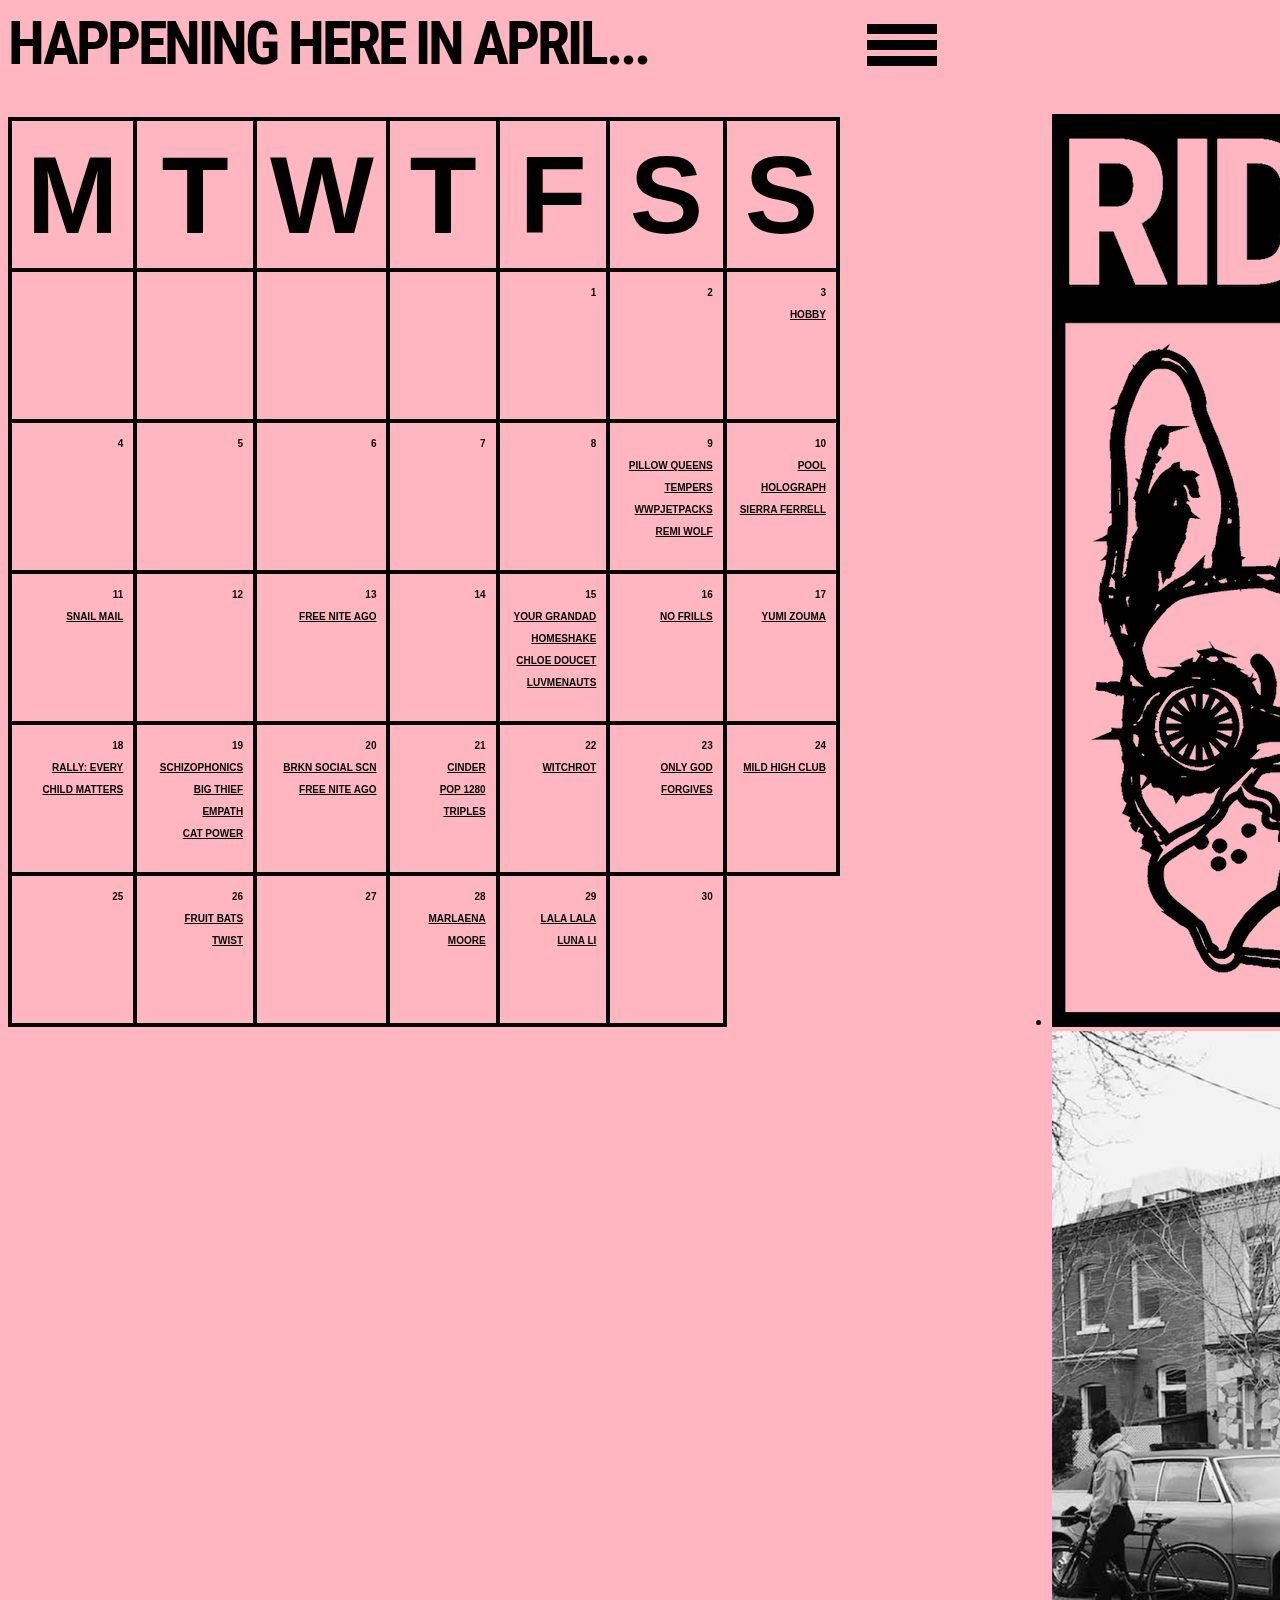
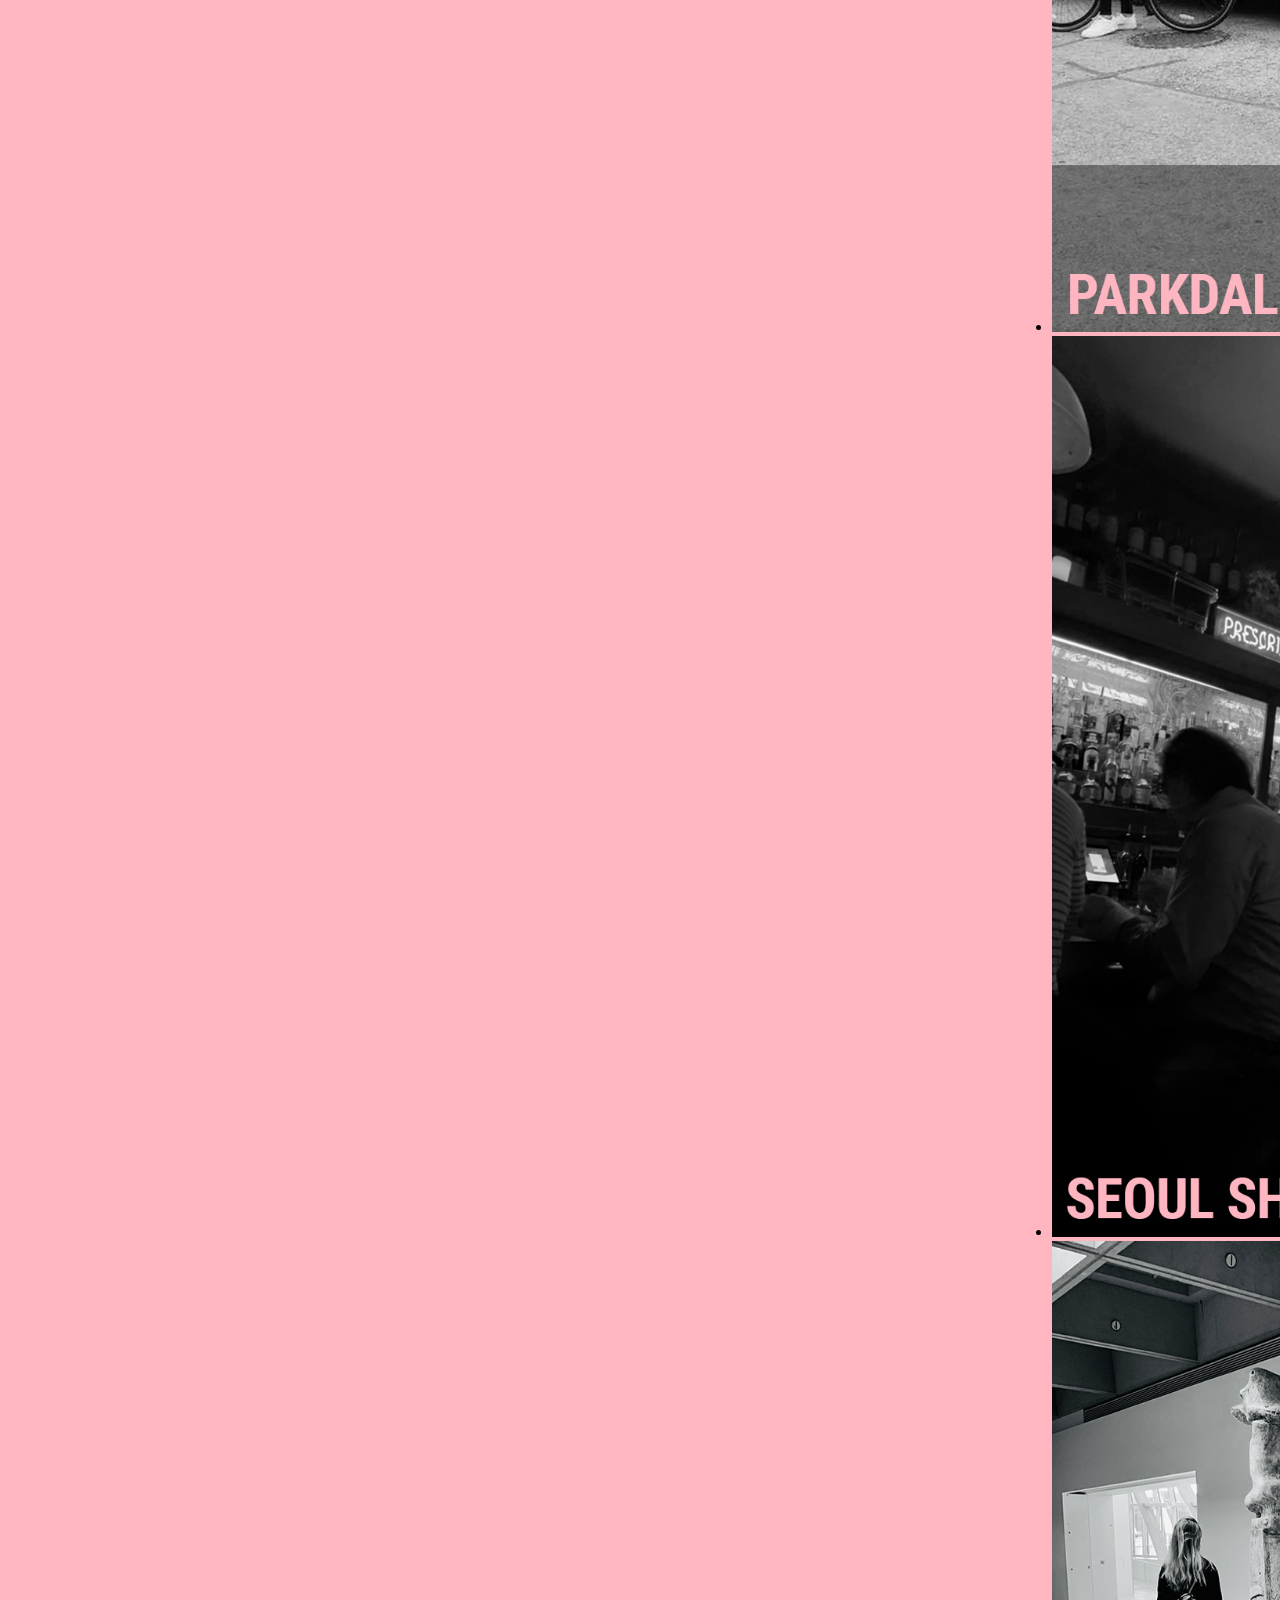
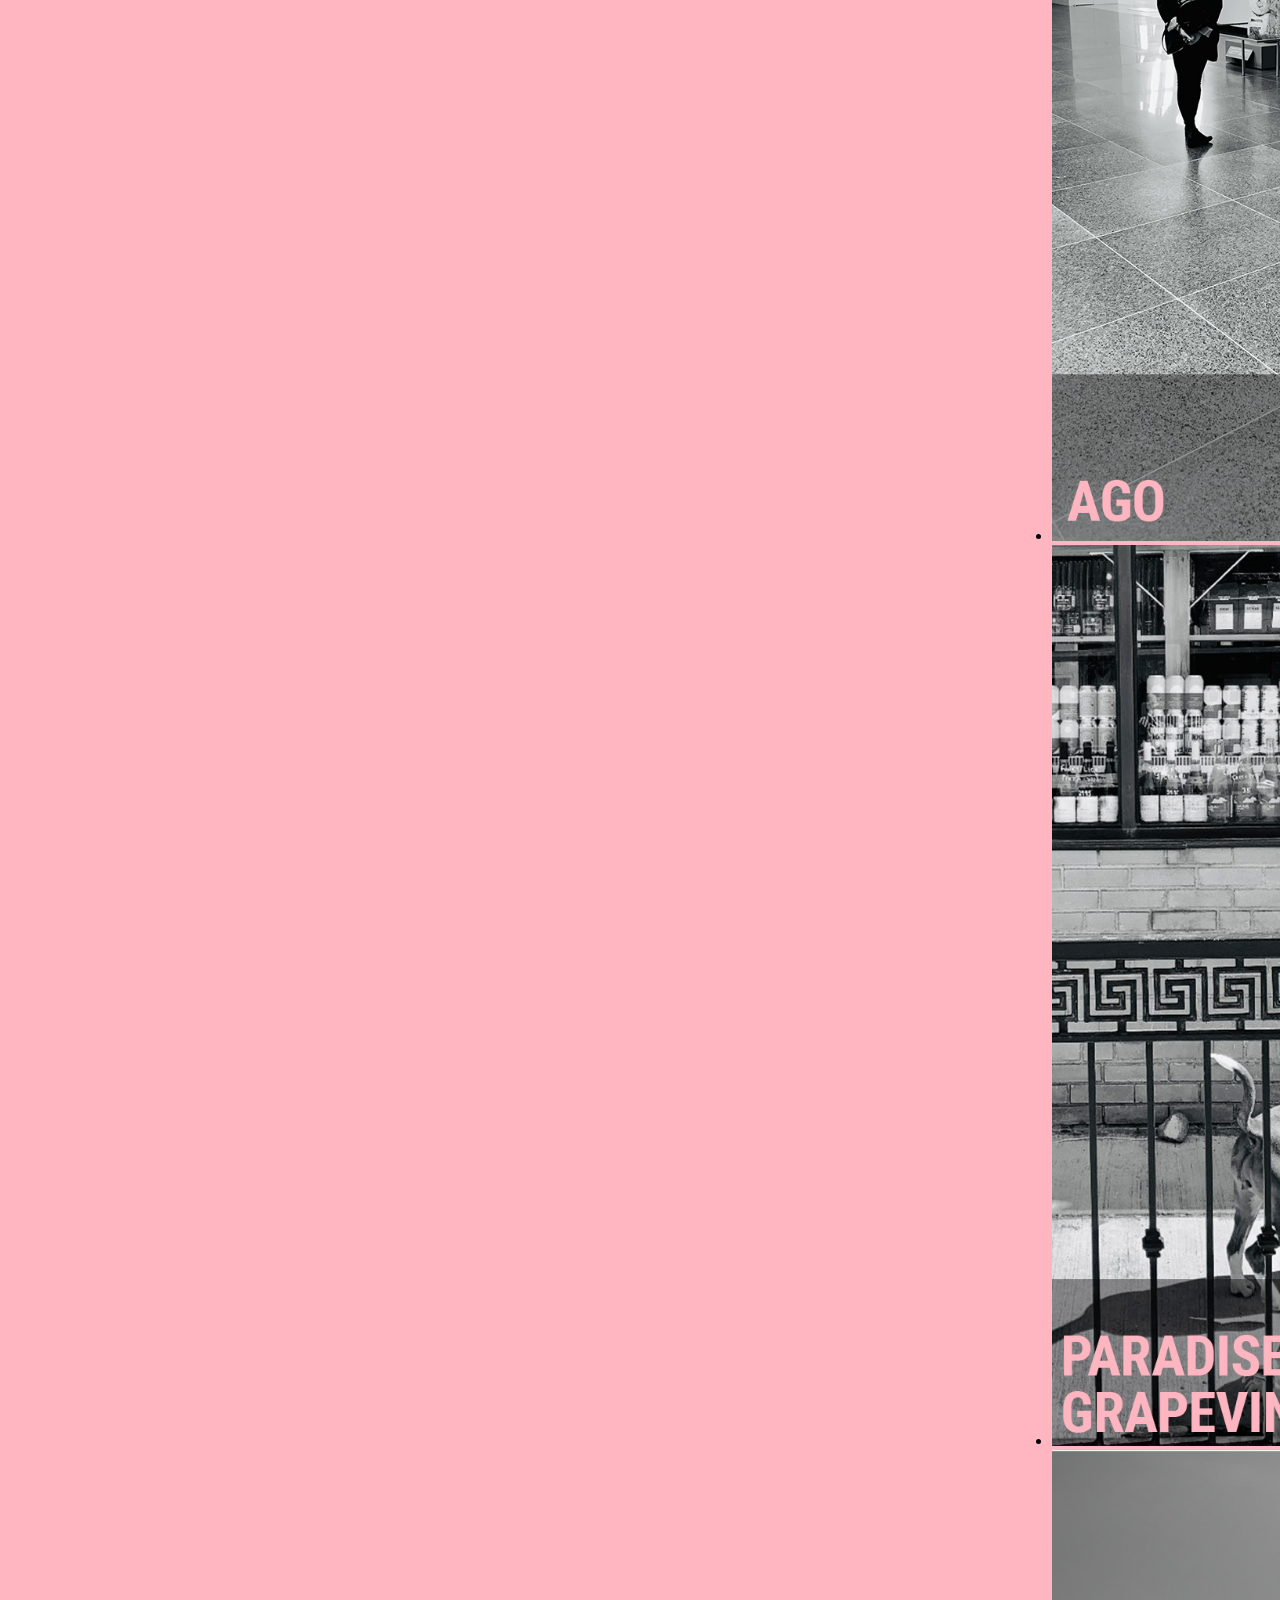
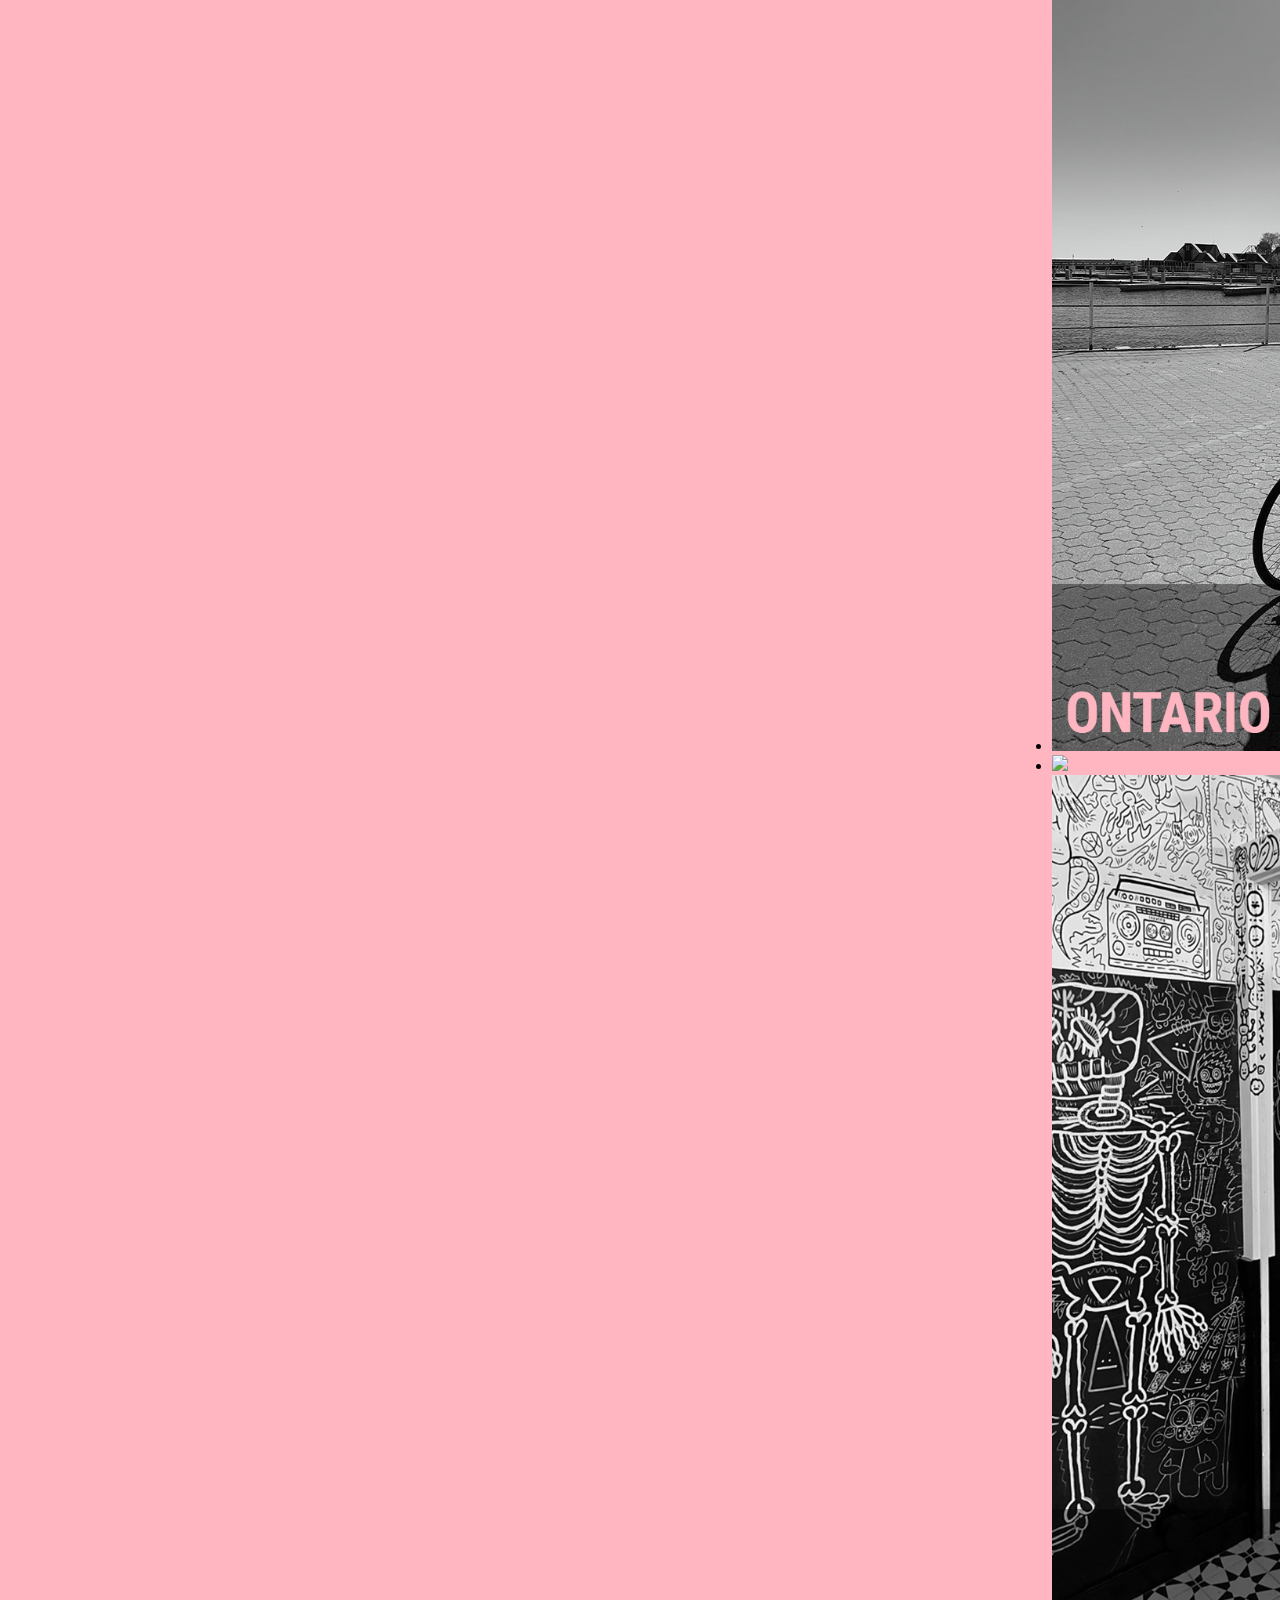
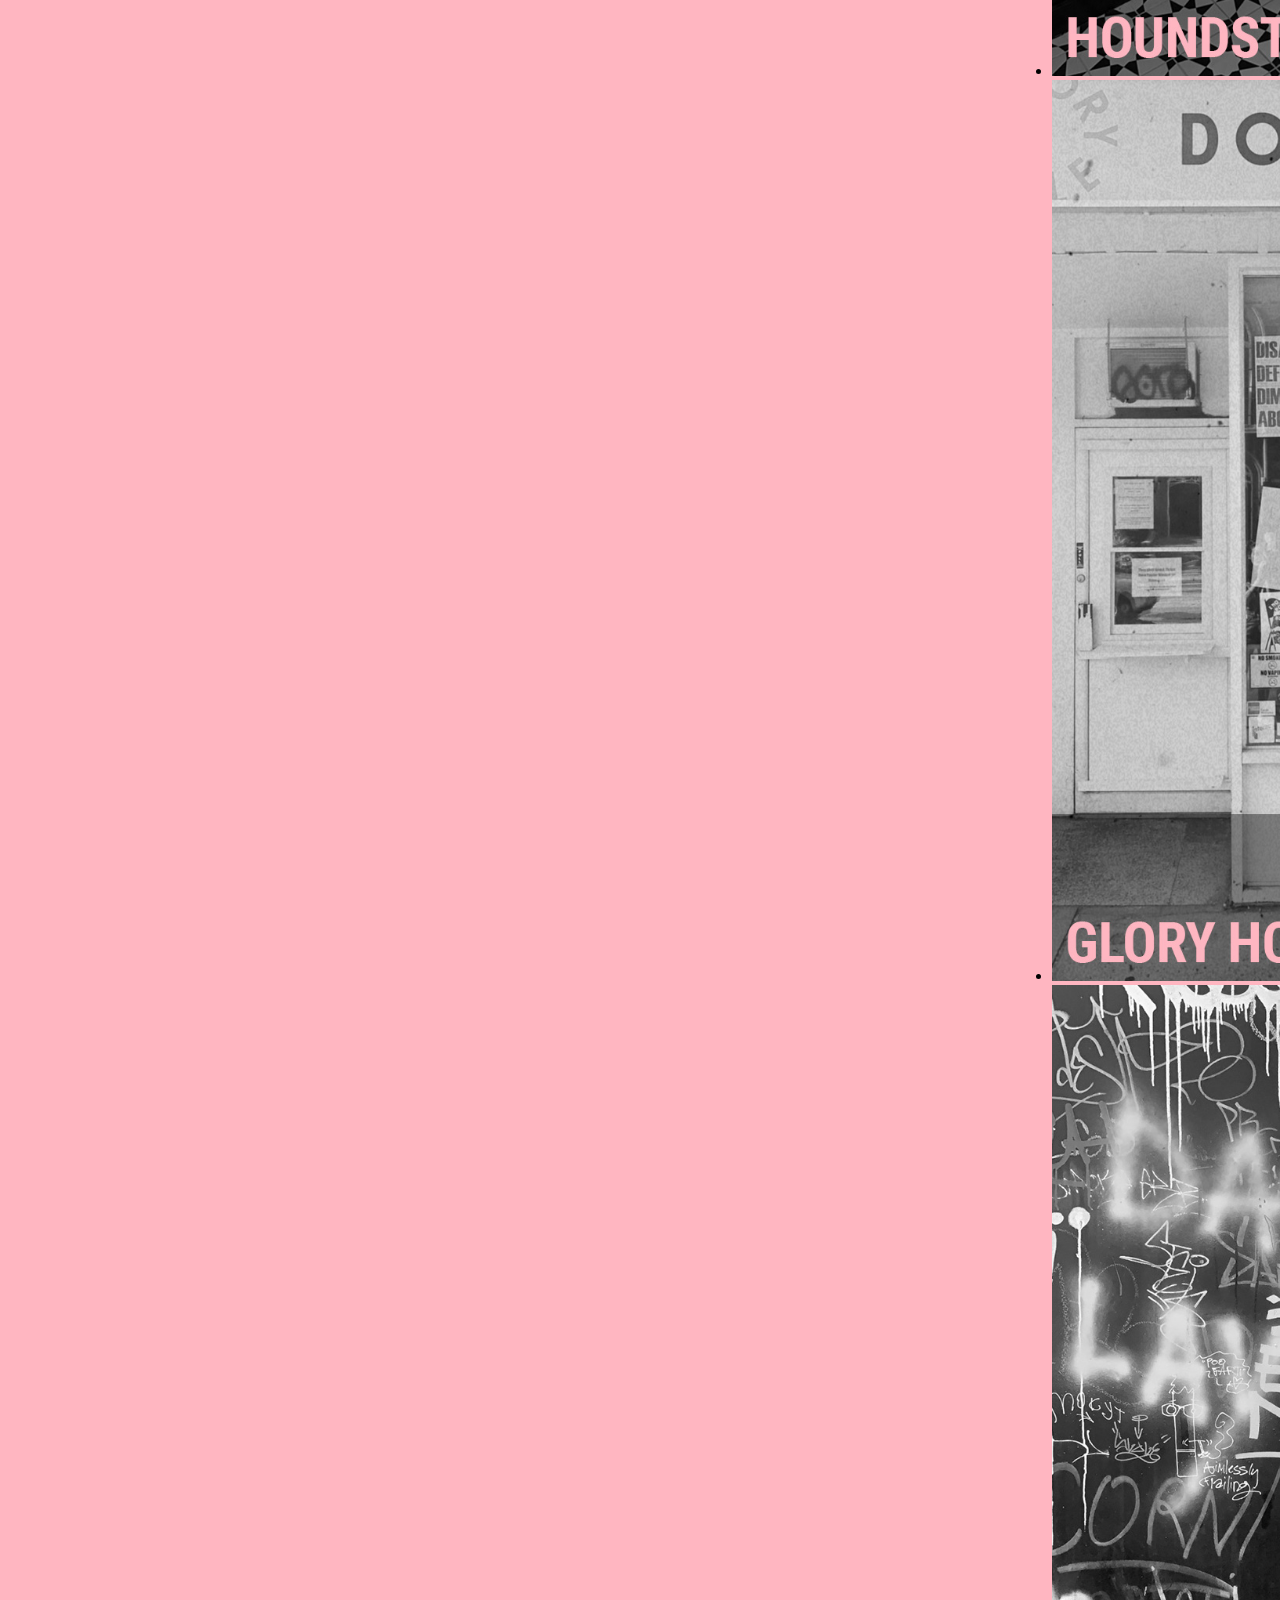
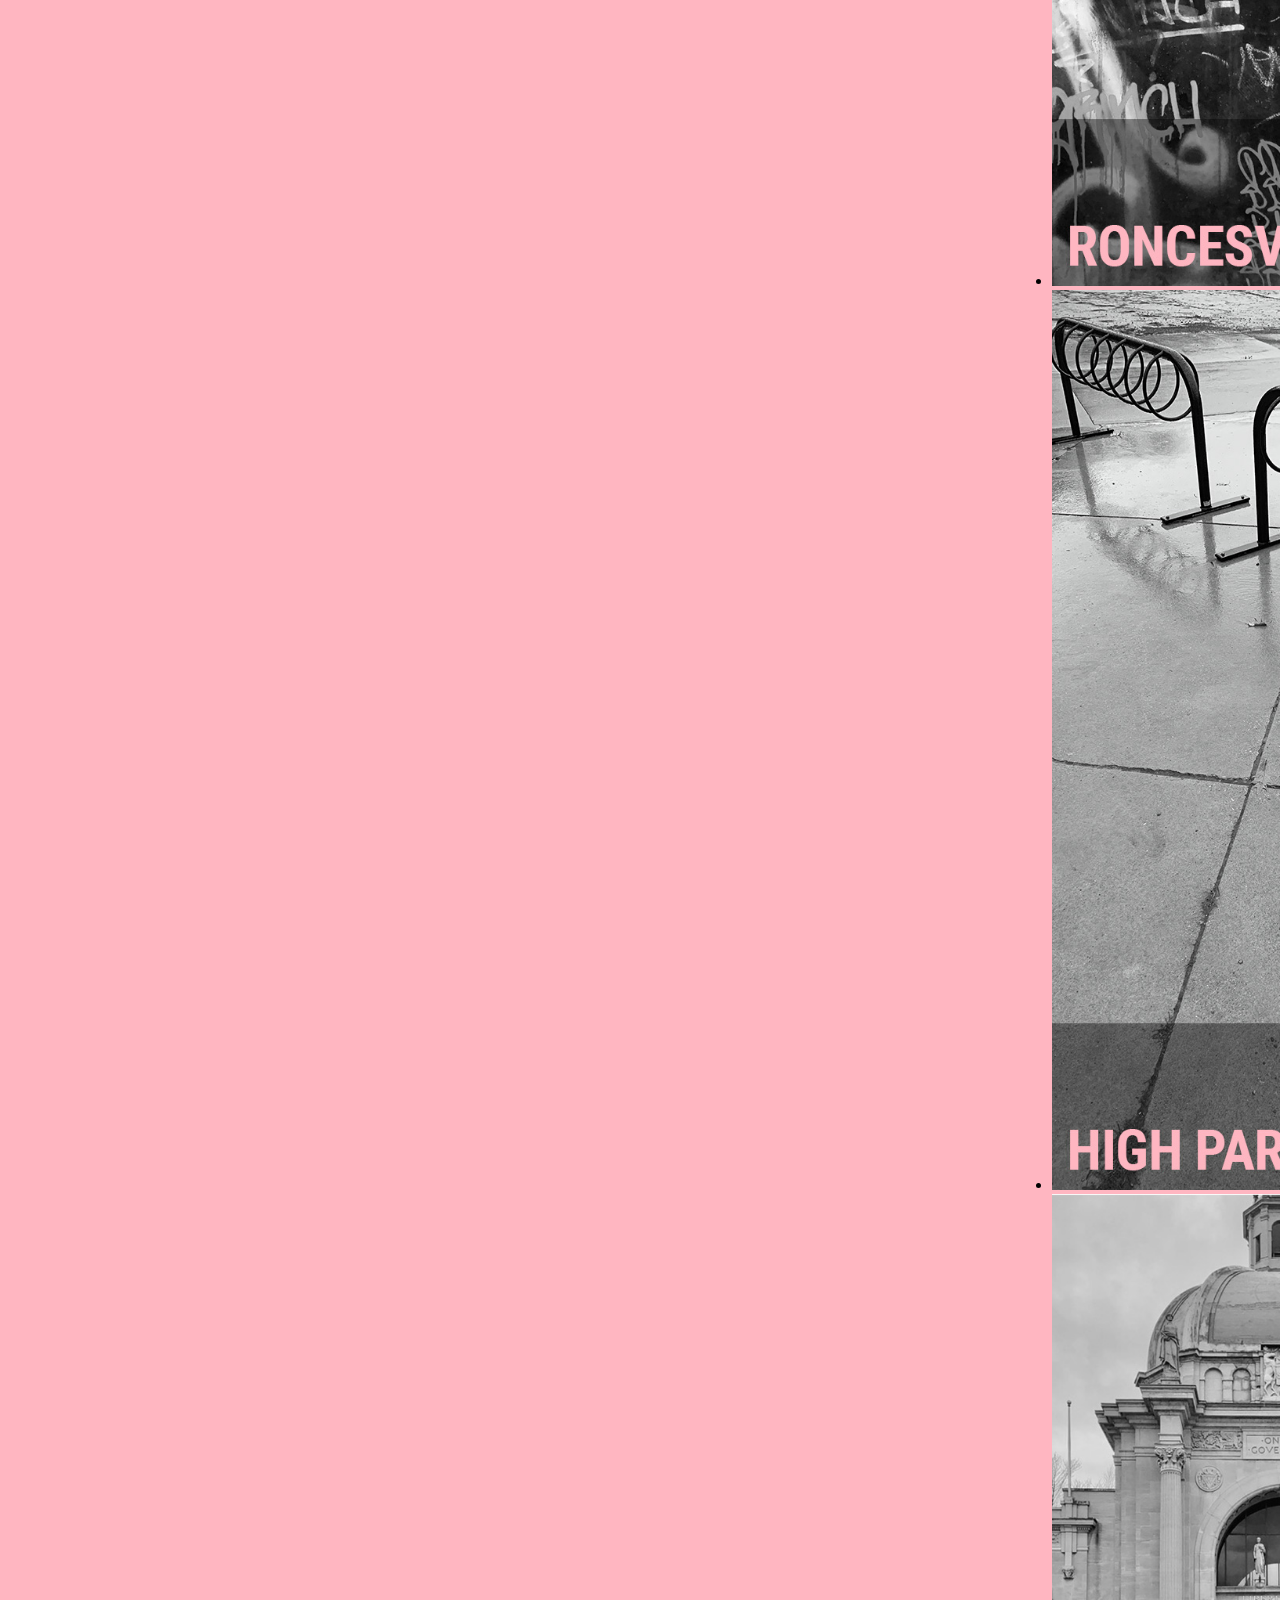
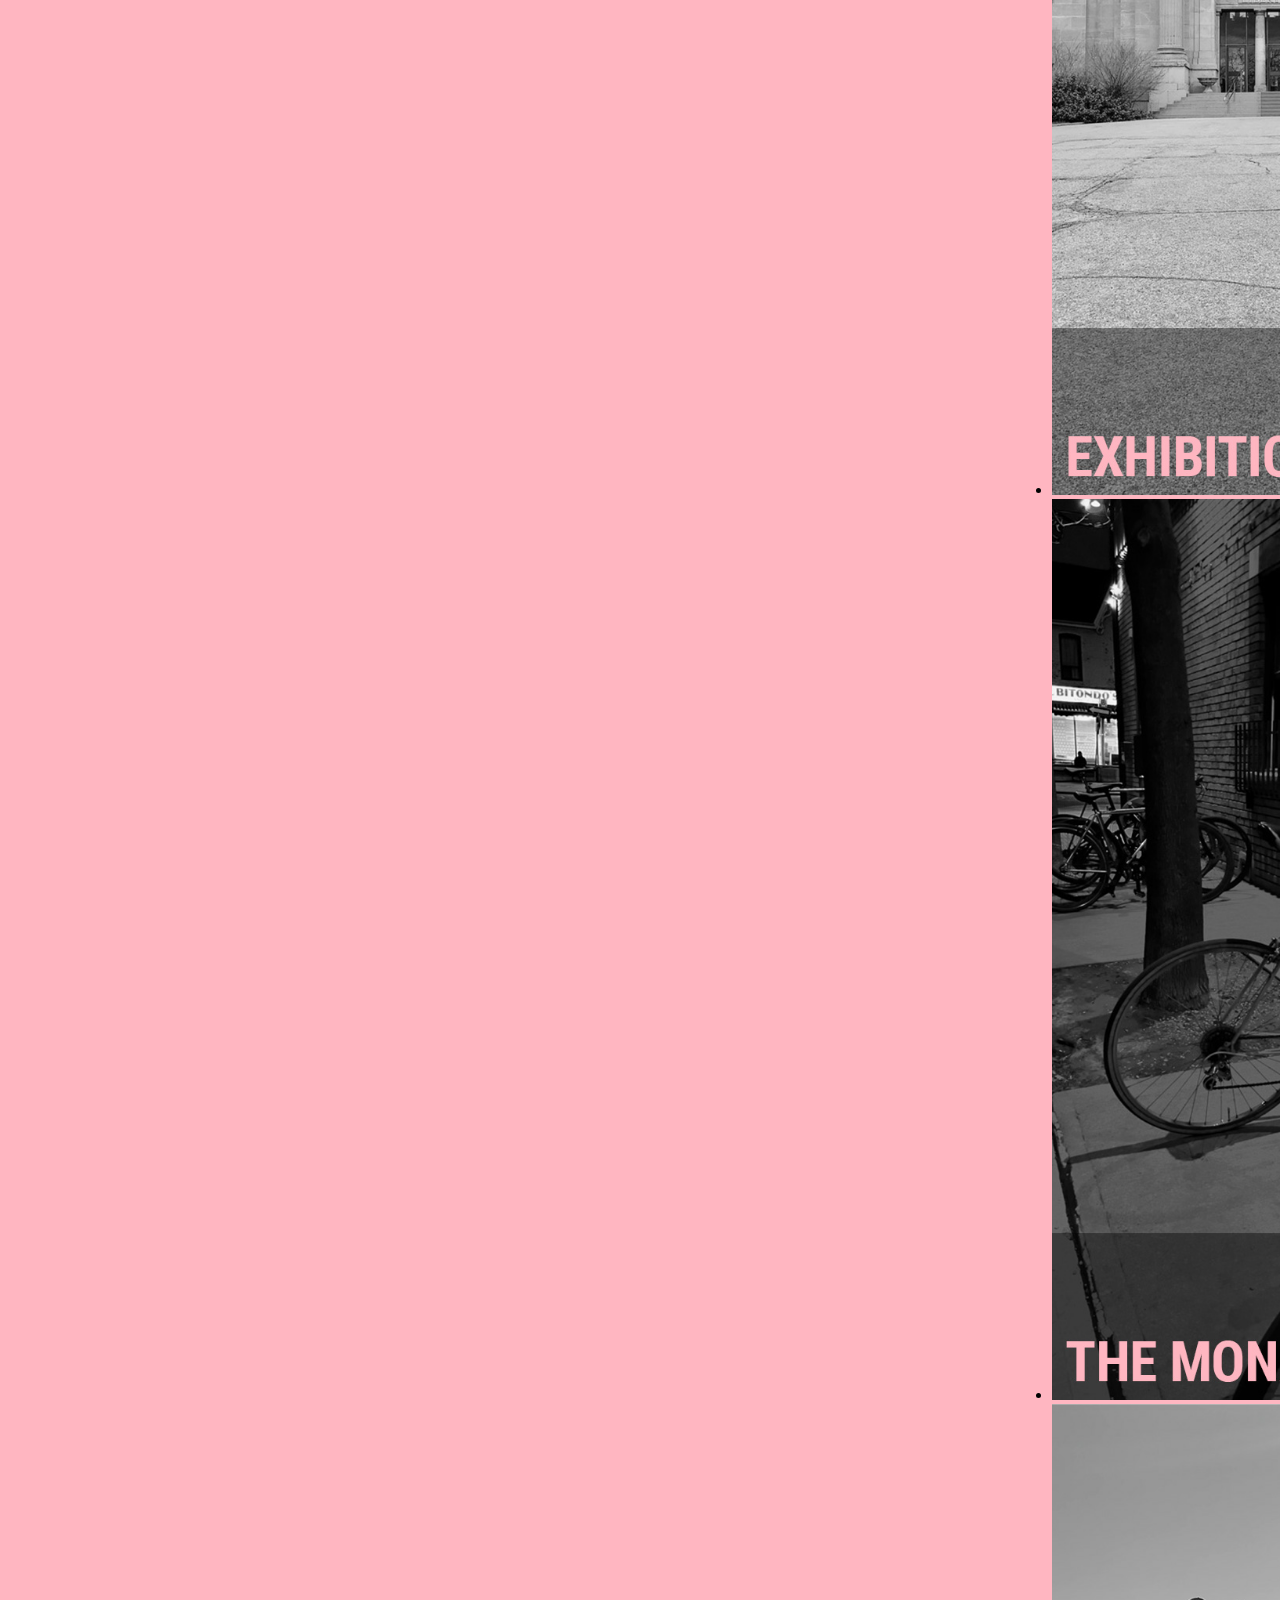
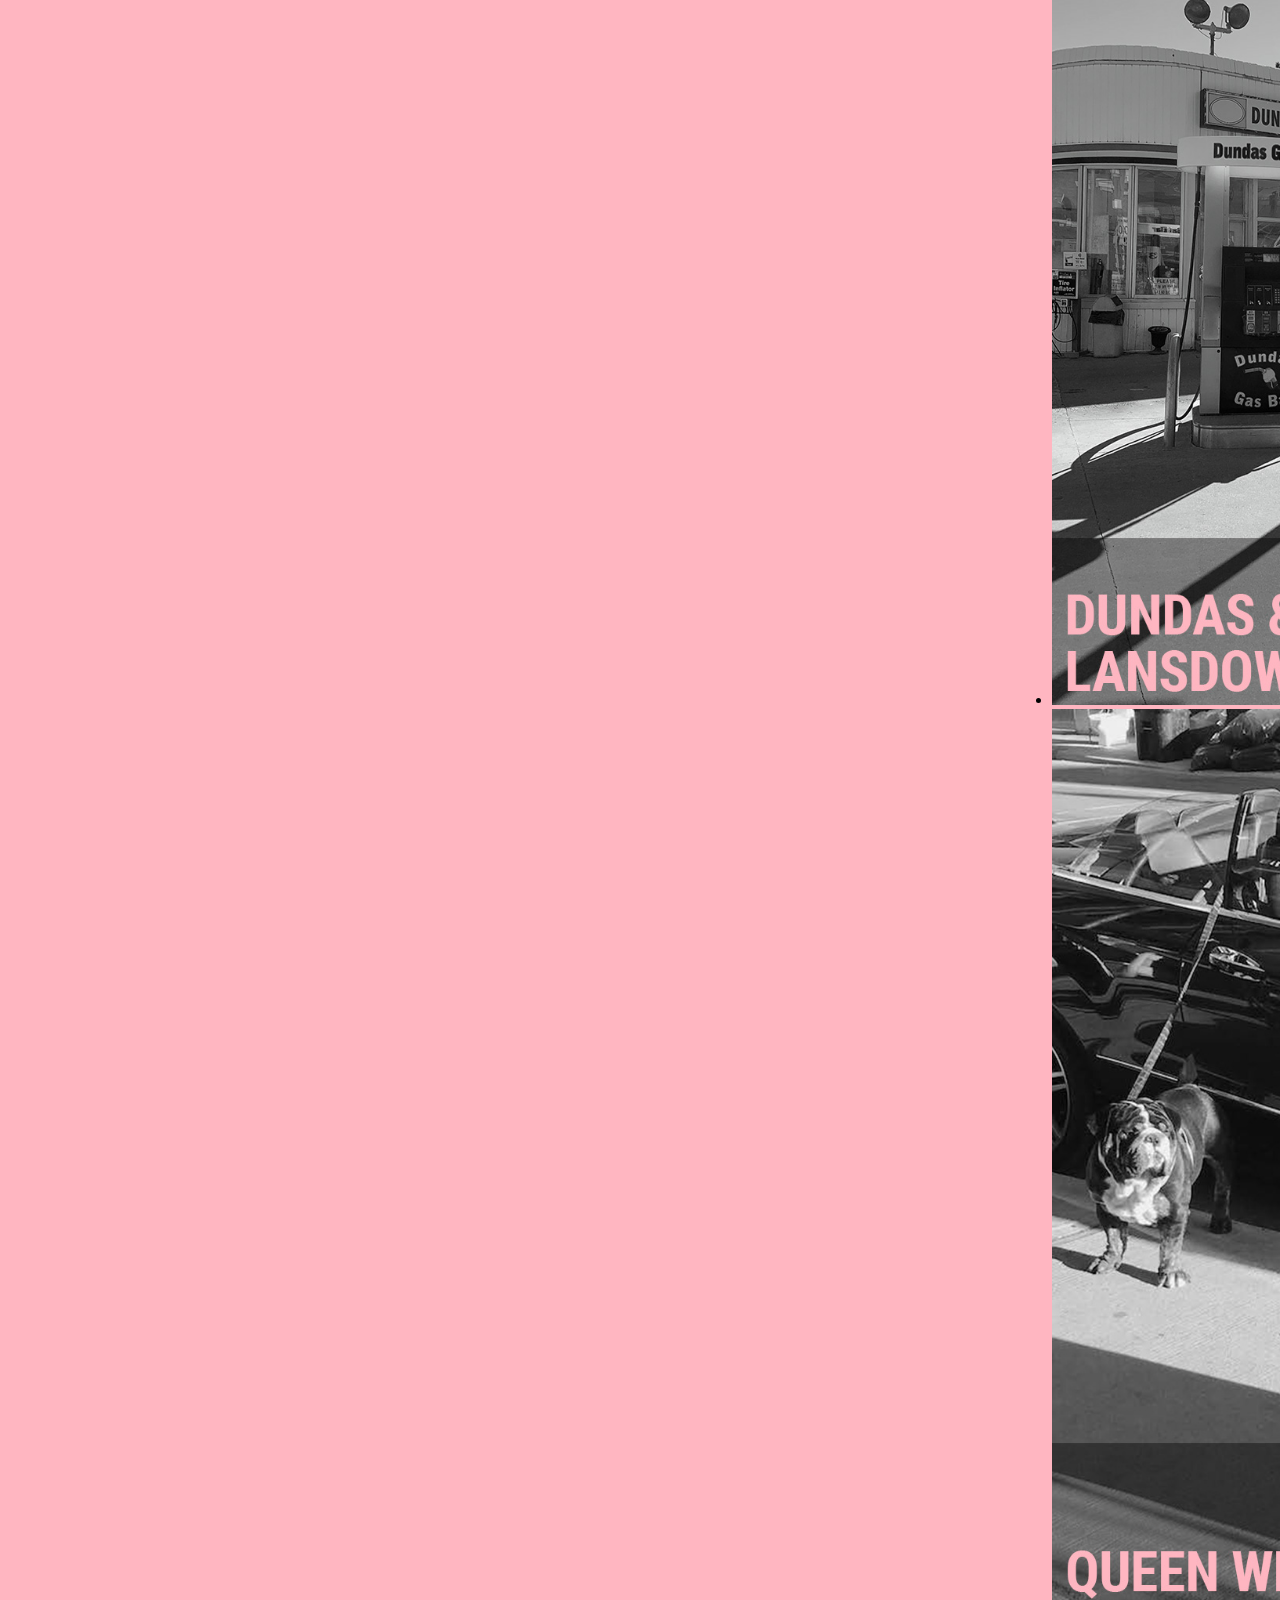
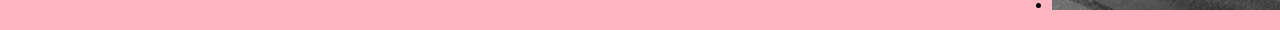
==== index.html @ be8d4f83 "My first commit" ====
<!doctype html>
<html>
    
  <head> 

 <link rel="stylesheet" type="text/css" href="style.css">

<link rel="preconnect" href="https://fonts.googleapis.com">
<link rel="preconnect" href="https://fonts.gstatic.com" crossorigin>
<link href="https://fonts.googleapis.com/css2?family=Roboto+Condensed:ital,wght@0,300;0,400;0,700;1,300;1,400;1,700&family=Urbanist:ital,wght@0,100;0,400;0,600;0,800;1,100&display=swap" rel="stylesheet">

<style>
table {
  font-family: helvetica, sans-serif;
  border-collapse: collapse;
  width: 100%;
  text-align: center;
  vertical-align: middle;
  padding: 0px;
  margin-top: 1px;
}

td, th {
  border: 4px solid black;

 
}

th {

  text-align:  center;
   font-size: 110px;
   padding: 10px;
}

td {

  text-align: right;
  vertical-align: top;
  font-size: 10px;
  font-weight: bolder;
  line-height: 22px;
  padding: 10px;
  height: 127px;
  width: 120px;
}ß


}

</style>

  </head>

  <body style="background-color: lightpink;"> 

  <div class="flex-container">


    <div>
        <div class="left">
          <div id="box1"> HAPPENING HERE IN APRIL...</div> 

          <div class="navbar">
             <div class="dropdown">
              <div class="dropbtn"> </div>
              <div class="dropbtn"> </div>
              <div class="dropbtn"> </div>
                <div class="dropdown-content">
                <a href="file:///Users/erincharlton/Documents/GitHub/Rider2/people.html"> PEOPLE </a>
                <a href="file:///Users/erincharlton/Documents/GitHub/Rider2/playlist.html"> PLAYLIST </a>
                <a href="file:///Users/erincharlton/Documents/GitHub/Rider2/peanut.html"> PEANUT GALLERY</a>
                </div>
            </div>
          </div>
      
          <div id="box3"> <table>
  <tr>
    <th>M</th>
    <th>T</th>
    <th>W</th>
    <th>T</th>
    <th>F</th>
    <th>S</th>
    <th>S</th>
  </tr>
  <tr>
    <td></td>
    <td></td>
    <td></td>
    <td></td>
    <td>1</td>
    <td>2</td>
    <td>3 
<br>
    <a href="https://www.facebook.com/events/359987856007335?acontext=%7B%22event_action_history%22%3A[%7B%22surface%22%3A%22page%22%7D]%7D" target="_blank"> HOBBY</a>
  </td>
    </td>
  </tr>
  <tr>
    <td>4</td>
    <td>5</td>
    <td>6</td>
    <td>7</td>
    <td>8</td>
    <td>9
<br>
    <a href="https://www.showclix.com/event/pillow-queens" target="_blank"> PILLOW QUEENS</a><br>
    <a href="https://www.songkick.com/concerts/40142367-tempers-at-garrison" target="_blank"> TEMPERS</a><br>
    <a href="https://www.showclix.com/event/we-were-promised-jetpacks-767" target="_blank"> WWPJETPACKS</a> <br>
    <a href="https://remiwolf.com/pages/tour" target="_blank"> REMI WOLF</a>
    </td>
    <td>10
<br>
    <a href="https://www.showclix.com/event/pool-holograph-w-not-a-band-group-therapy" target="_blank"> POOL HOLOGRAPH</a><br>
    <a href="https://www.eventworld.co/toronto/sierra-ferrell/" target="_blank"> SIERRA FERRELL</a>

    </td>
  </tr>
  <tr>
    <td>11
<br>
    <a href="https://thephoenixconcerttheatre.com/events/event/snail-mail-2/" target="_blank"> SNAIL MAIL</a>
    </td>
    <td>12</td>
    <td>13

<br>
    <a href="https://ago.ca/visit/free-wednesday-nights" target="_blank"> FREE NITE AGO</a>
    </td>
    <td>14</td>
    <td>15
<br>
    <a href="https://www.facebook.com/events/663788021544853/?ref=newsfeed" target="_blank"> YOUR GRANDAD</a><br>
    <a href="https://www.eventworld.co/toronto/homeshake/" target="_blank"> HOMESHAKE</a> <br>
    <a href="https://www.eventbrite.ca/e/chloe-doucet-with-granny-smith-fleur-electra-tickets-299841282347" target="_blank"> CHLOE DOUCET</a> <br>
    <a href="https://www.eventbrite.ca/e/the-luvmenauts-marker-starling-tickets-296394994407" target="_blank"> LUVMENAUTS</a>
    </td>
    <td>16
<br>
    <a href="https://stayhappening.com/e/no-frills-lp-release-w-louie-short-nutrients-at-the-monarch-E2ISU7OHPO7" target="_blank"> NO FRILLS</a>
    </td>
    <td>17
<br>
    <a href="https://www.showclix.com/event/yumi-zouma-toronto" target="_blank"> YUMI ZOUMA</a>
    </td>

  </tr>
  <tr>
    <td>18
<br>
    <a href="https://www.facebook.com/events/1380025889144222" target="_blank"> RALLY: EVERY CHILD MATTERS</a>
    </td>
    <td> 19 <br> 
    <a href="https://www.showclix.com/event/the-schizophonics-h92nw" target="_blank"> SCHIZOPHONICS </a><br> 
    <a href="https://masseyhall.mhrth.com/tickets/big-thief/" target="blank">
      BIG THIEF</a><br> 
    <a href="https://www.showclix.com/event/empath-monarch-tavern" target="blank">
      EMPATH <br>
    <a href="https://www.ticketmaster.ca/cat-power-toronto-ontario-04-19-2022/event/10005B61A75C1C49" target="blank">
      CAT POWER</a><br> 
    
    
    </td>
    <td>
        20 <br> 
        <div class="hide"> <a href="https://ago.ca/visit/free-wednesday-nights"target="_blank">BRKN SOCIAL SCN</a> 
          <a href="https://ago.ca/visit/free-wednesday-nights"  target="_blank"> FREE NITE AGO</a> 
    </td>
    <td>21
<br>
    <a href="https://embed.showclix.com/event/cinder-ep-release" target="_blank"> CINDER</a><br>
    <a href="https://www.showclix.com/event/pop-1280-the-baby-g" target="_blank"> POP 1280</a> <BR>
    <a href="https://www.facebook.com/events/802635874463980/?acontext=%7B%22event_action_history%22%3A[%7B%22surface%22%3A%22page%22%7D]%7D" target="_blank"> TRIPLES</a> <br>
    </td>
    <td>22
<br>
    <a href="https://www.facebook.com/events/476513744091411/?acontext=%7B%22event_action_history%22%3A[%7B%22surface%22%3A%22page%22%7D]%7D" target="_blank"> WITCHROT</a>
    </td>
    <td>23
<br>
    <a href="https://www.horseshoetavern.com/event/classapr23" target="_blank"> ONLY GOD FORGIVES</a>
    </td>
    <td>24
<br>
    <a href="https://www.facebook.com/events/462784202168921/?ref=newsfeed" target="_blank"> MILD HIGH CLUB</a> <br>

    </td>

  </tr>
  <tr>
    <td>25</td>
    <td>26
<br>
    <a href="https://www.thegreathall.ca/event/fruit-bats/" target="_blank"> FRUIT BATS</a><br>
    <a href="https://m.facebook.com/events/941550456468790" target="_blank"> TWIST</a> <br>
    </td>
    <td>27</td>
    <td>28
<br>
    <a href="https://www.showclix.com/event/marlaena-moore-eliza-niemi-ijo-the-baby-g" target="_blank"> MARLAENA MOORE</a>

    </td>
    <td>29
<br>
    <a href="https://www.showclix.com/event/lala-lala-garrison/listing" target="_blank"> LALA LALA</a> <BR>
    <a href="https://www.ticketweb.ca/event/luna-li-grae-the-axis-club-tickets/11131865?REFERRAL_ID=tmfeed&irgwc=1&clickid=0mA0bDUT0xyITwd1CVwdlW4xUkGSz8U3P19yW80&camefrom=CFC_BUYAT_1234554&impradid=1234554&REFERRAL_ID=tmfeedbuyat1234554&wt.mc_id=aff_BUYAT_1234554&utm_source=1234554-Songkick&impradname=Songkick&utm_medium=affiliate&ircid=4272" target="_blank"> LUNA LI</a>
    </td>
    <td>30</td>

  </tr>

</table> </div>
  
        </div>

        <div class="right">
          <ul>
          <li> <a id="dog" href="file:///Users/erincharlton/Desktop/ED%20DES/Rider/about.html"><img src= media/rider_emblem.png> </a></li>
          <li> <img class="feed" src= media/1.jpg> </li>
          <li> <img class="feed" src= media/2.jpg> </li>
          <li> <img class="feed" src= media/3.jpg> </li>
          <li> <img class="feed" src= media/4.jpg> </li>
          <li> <img class="feed" src= media/5.jpg> </li>
          <li> <img class="feed" src= media/6.JPG> </li>
          <li> <img class="feed" src= media/7.jpg> </li>
          <li> <img class="feed" src= media/8.jpg> </li> 
          <li> <img class="feed" src= media/9.jpg> </li>
          <li> <img class="feed" src= media/10.jpg> </li>
          <li> <img class="feed" src= media/11.jpg> </li>
          <li> <img class="feed" src= media/12.jpg> </li>
          <li> <img class="feed" src= media/13.jpg> </li>
          <li> <img class="feed" src= media/14.jpg> </li>
          </ul>
        </div>
    </div>

  </div>
  </body>

  </html>
---- style.css ----
.flex-container {
    
        min-width: 1545px;
        max-width: 1545px;
       
}
#box1 {

    font-size: 60px;
    font-family: 'Roboto Condensed', sans-serif;
    color: black;
    letter-spacing: -3px;
    background: lightpink;
    font-weight: bold;
    position: absolute;
   
}


#box2 {

    font-size: 110px;
    font-family: 'Roboto Condensed', sans-serif;
    color: black;
    letter-spacing: -5px;
    text-align:  right;
    padding-right: 40px;
   
   position: absolute;
   left: 1240px;
   z-index: 1;
}

#box3 {

    position: absolute;
    top: 108px;
    font-family: 'Roboto Condensed', sans-serif;

}



.left { 
    float: left;
    position:fixed;
    width:65%
     }

.right { 
    top: 90px;
    float:right;
    width:35%; 
    overflow:auto; 
    position: relative;
    z-index: -1;
}


.highlight {
    background: lightpink;
}

a:link {
    color: black;
}
a:visited {
    color: black;
}

a:hover {
    border: 4px solid black;
    padding: 2px;
}

.dropdown {
  float: right;
  overflow: hidden;
}
.dropbtn {
  width: 70px;
  height: 10px;
  background-color: black;
  margin: 6px 0;

}

/* Dropdown button */
.dropdown {
  font-size: 40px;
  font-family: 'Roboto Condensed', sans-serif;
  color: black;
  font-weight: bold;
  padding: 10px 405px 30px 20px;
  background-color: lightpink;
  margin: 0; /* Important for vertical align on mobile phones */
}

/* Add a red background color to navbar links on hover */
.navbar a:hover, .dropdown:hover .dropbtn {
 

}

.navbar {

    position: absolute;
    right: -502px;
}

/* Dropdown content (hidden by default) */
.dropdown-content {
  display: none;
  color: lightpink;
  position: absolute;
  margin-top: ;
  min-width: 473px;
  box-shadow: 0px 60px 90px 0px rgba(0,0,0,0.2);
  z-index: 1;
}

.dropdown-content a {
  float: none;
  color: black;
  padding: 12px 16px;
  text-decoration: none;
  display: block;
  text-align: left;
}


.dropdown-content a:hover {
 outline: 4px solid black;
   
}


.dropdown:hover .dropdown-content {
  display: block;
  background-color: lightpink;
}


.feed {

    width: 470px;
    height: auto;
}
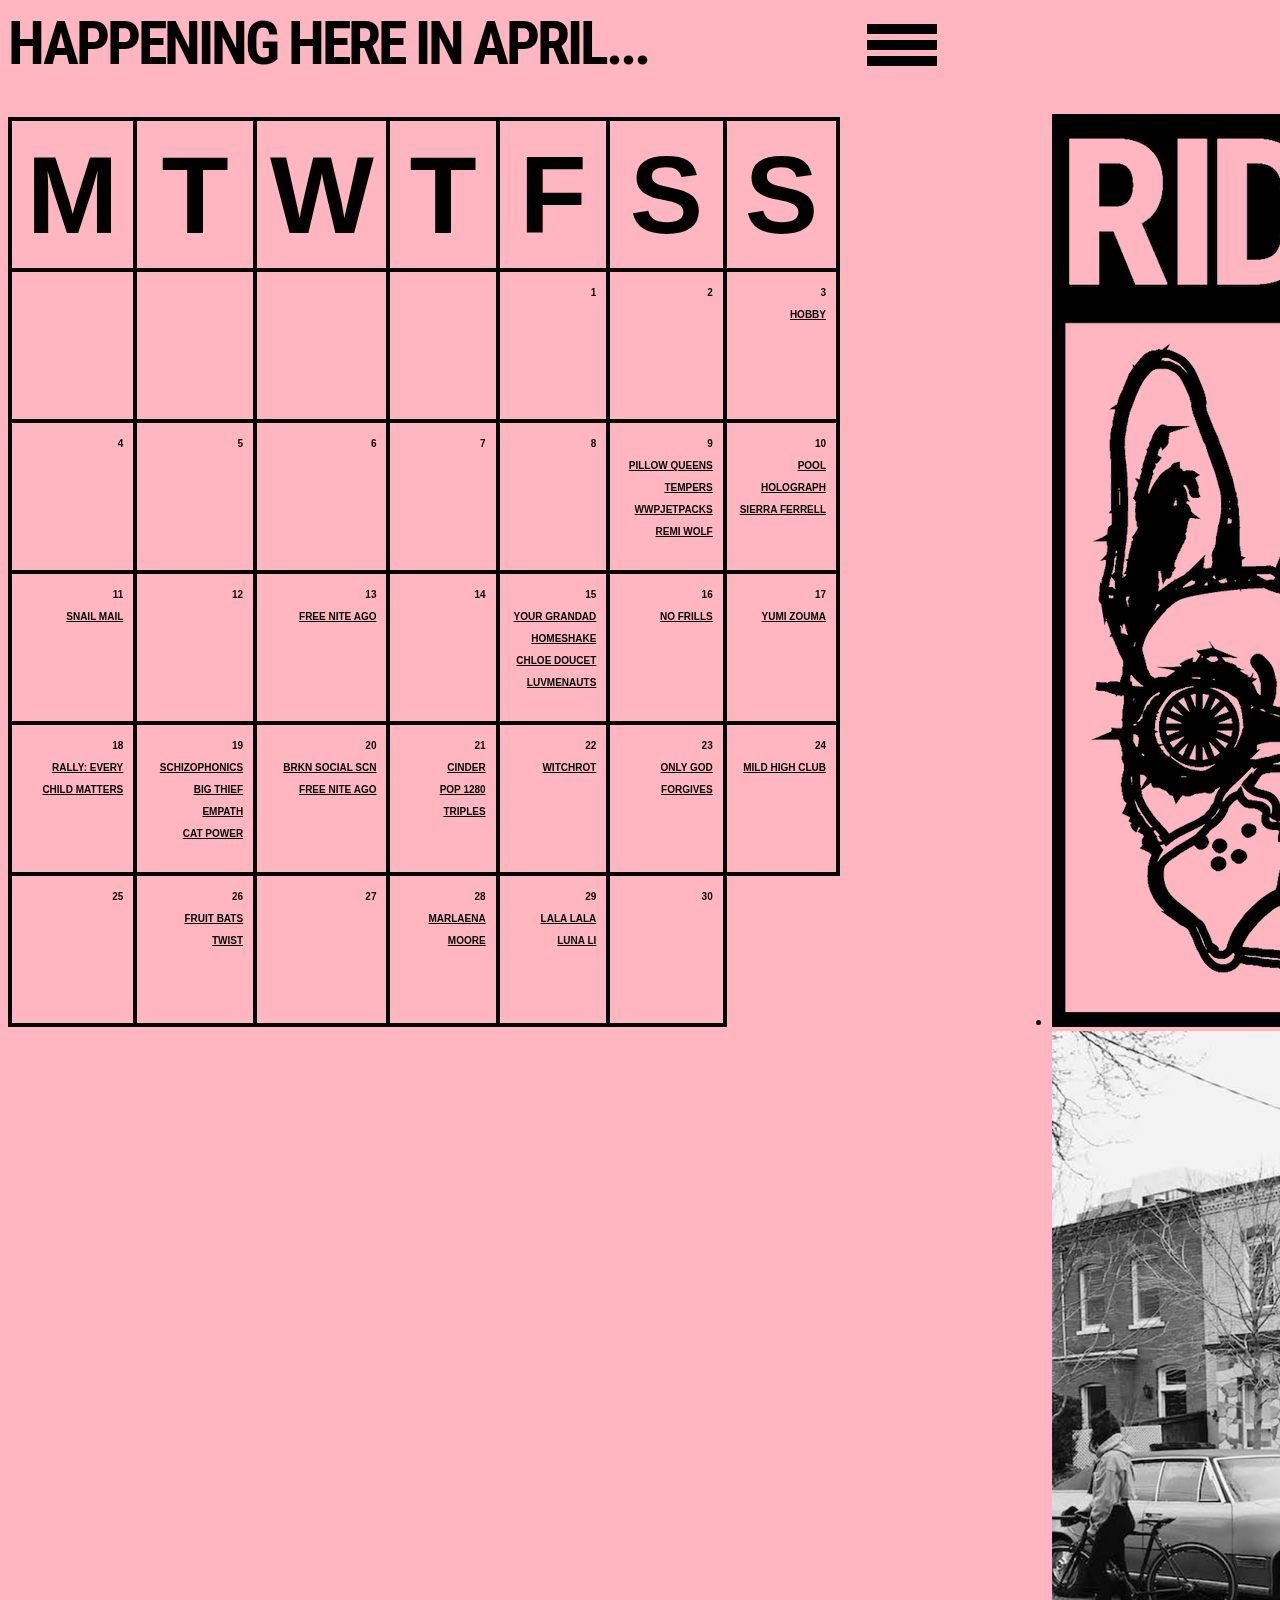
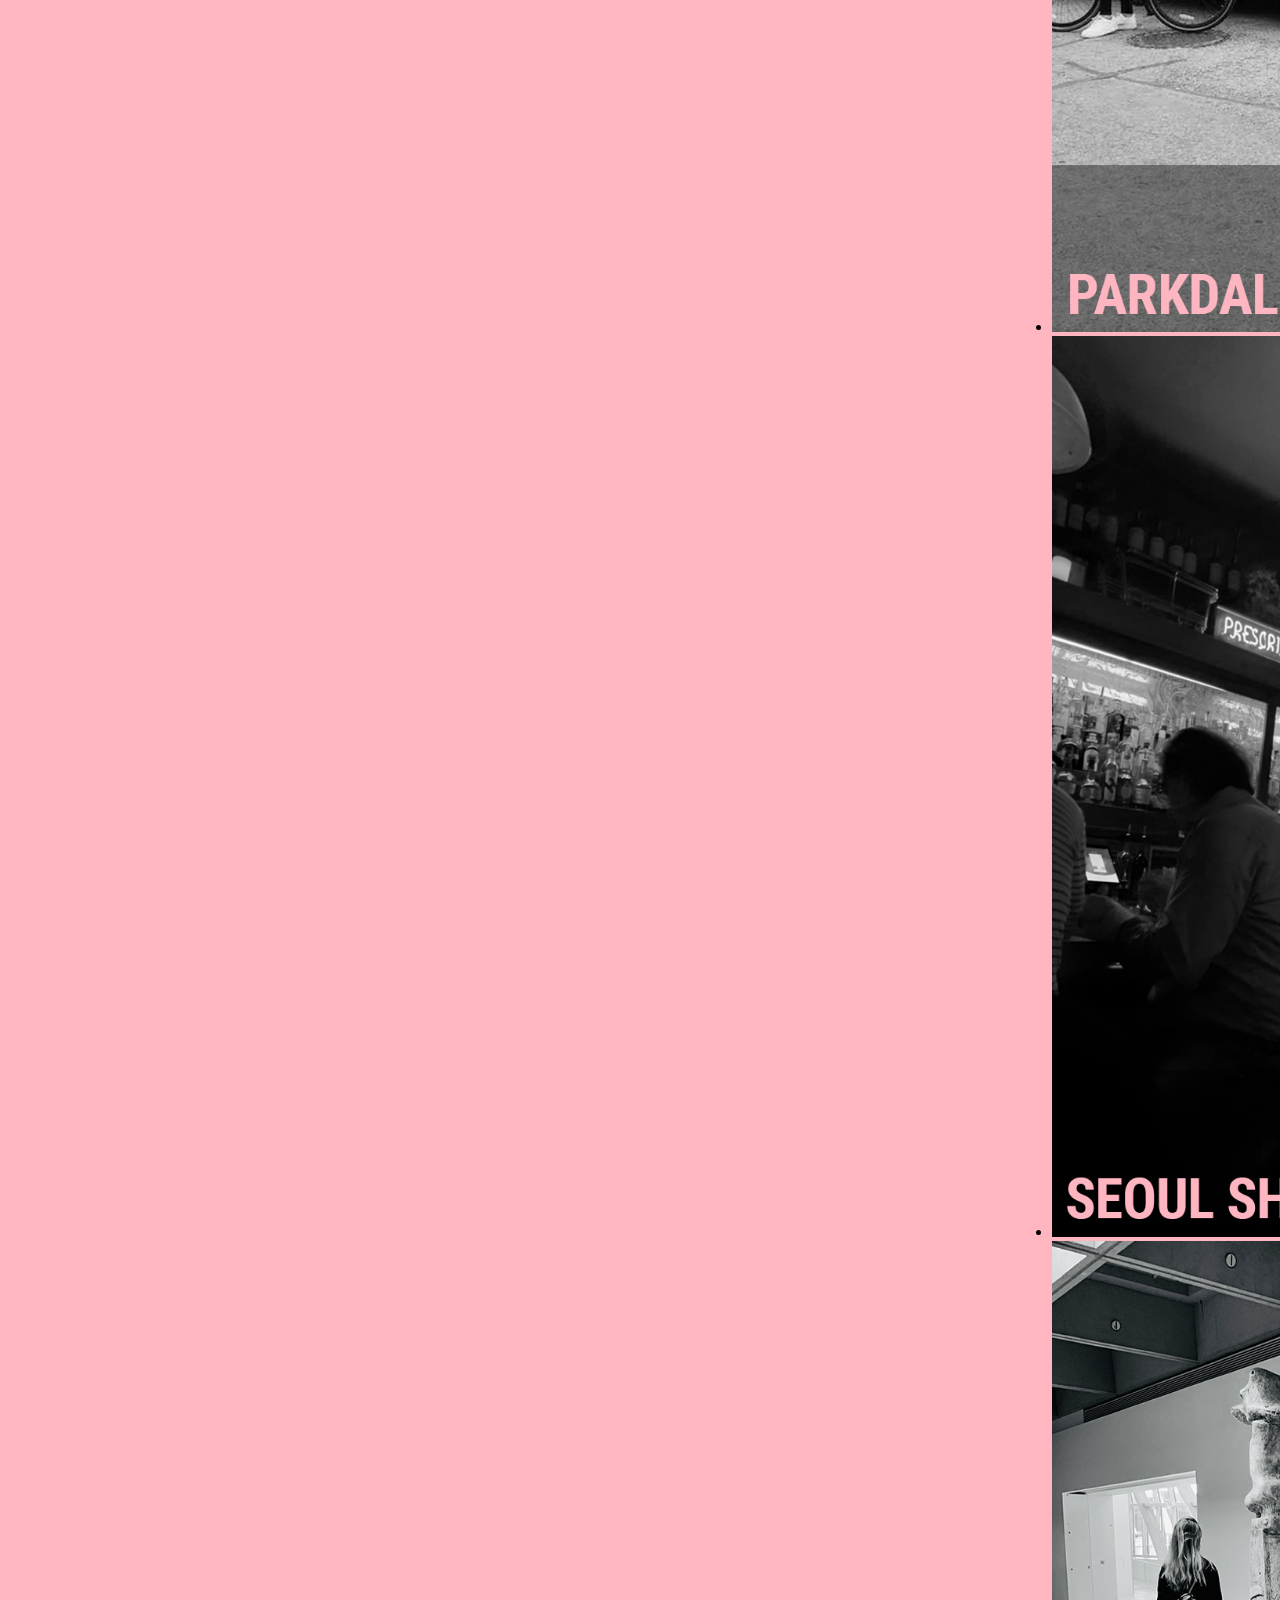
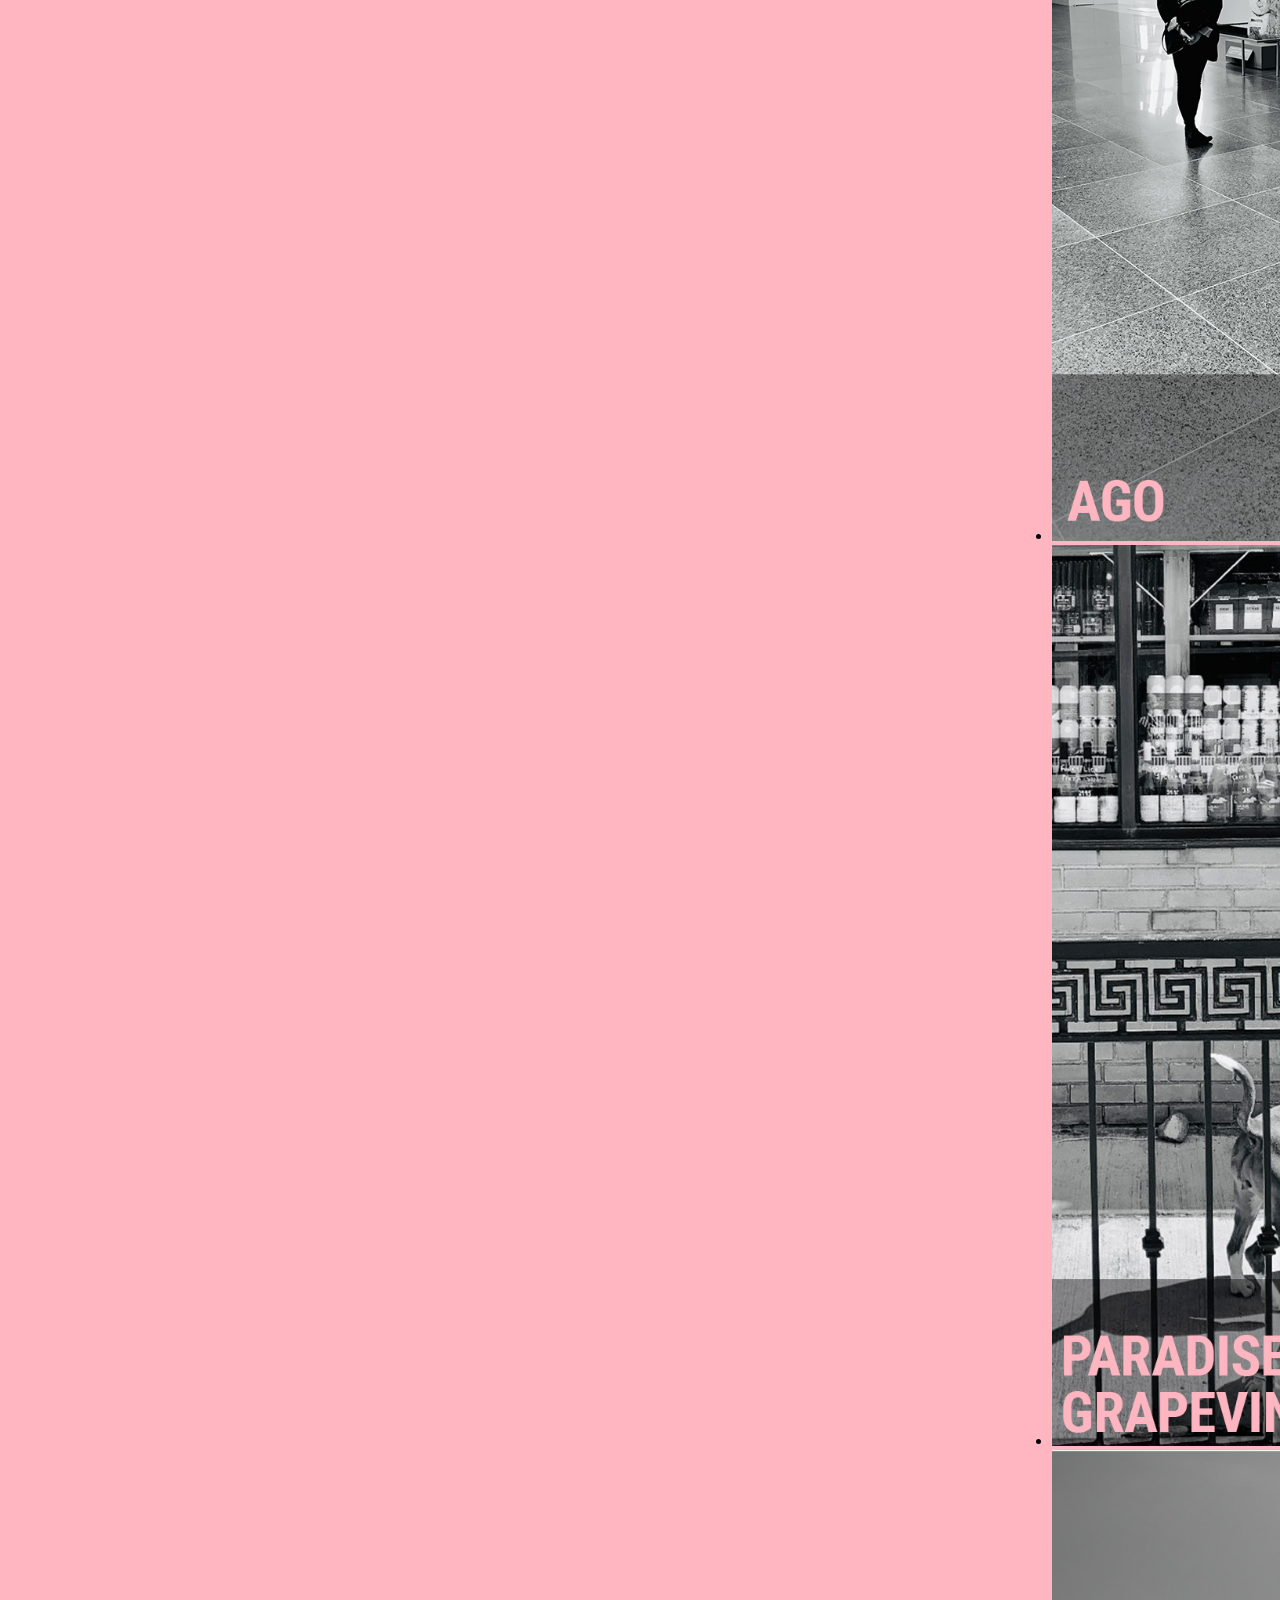
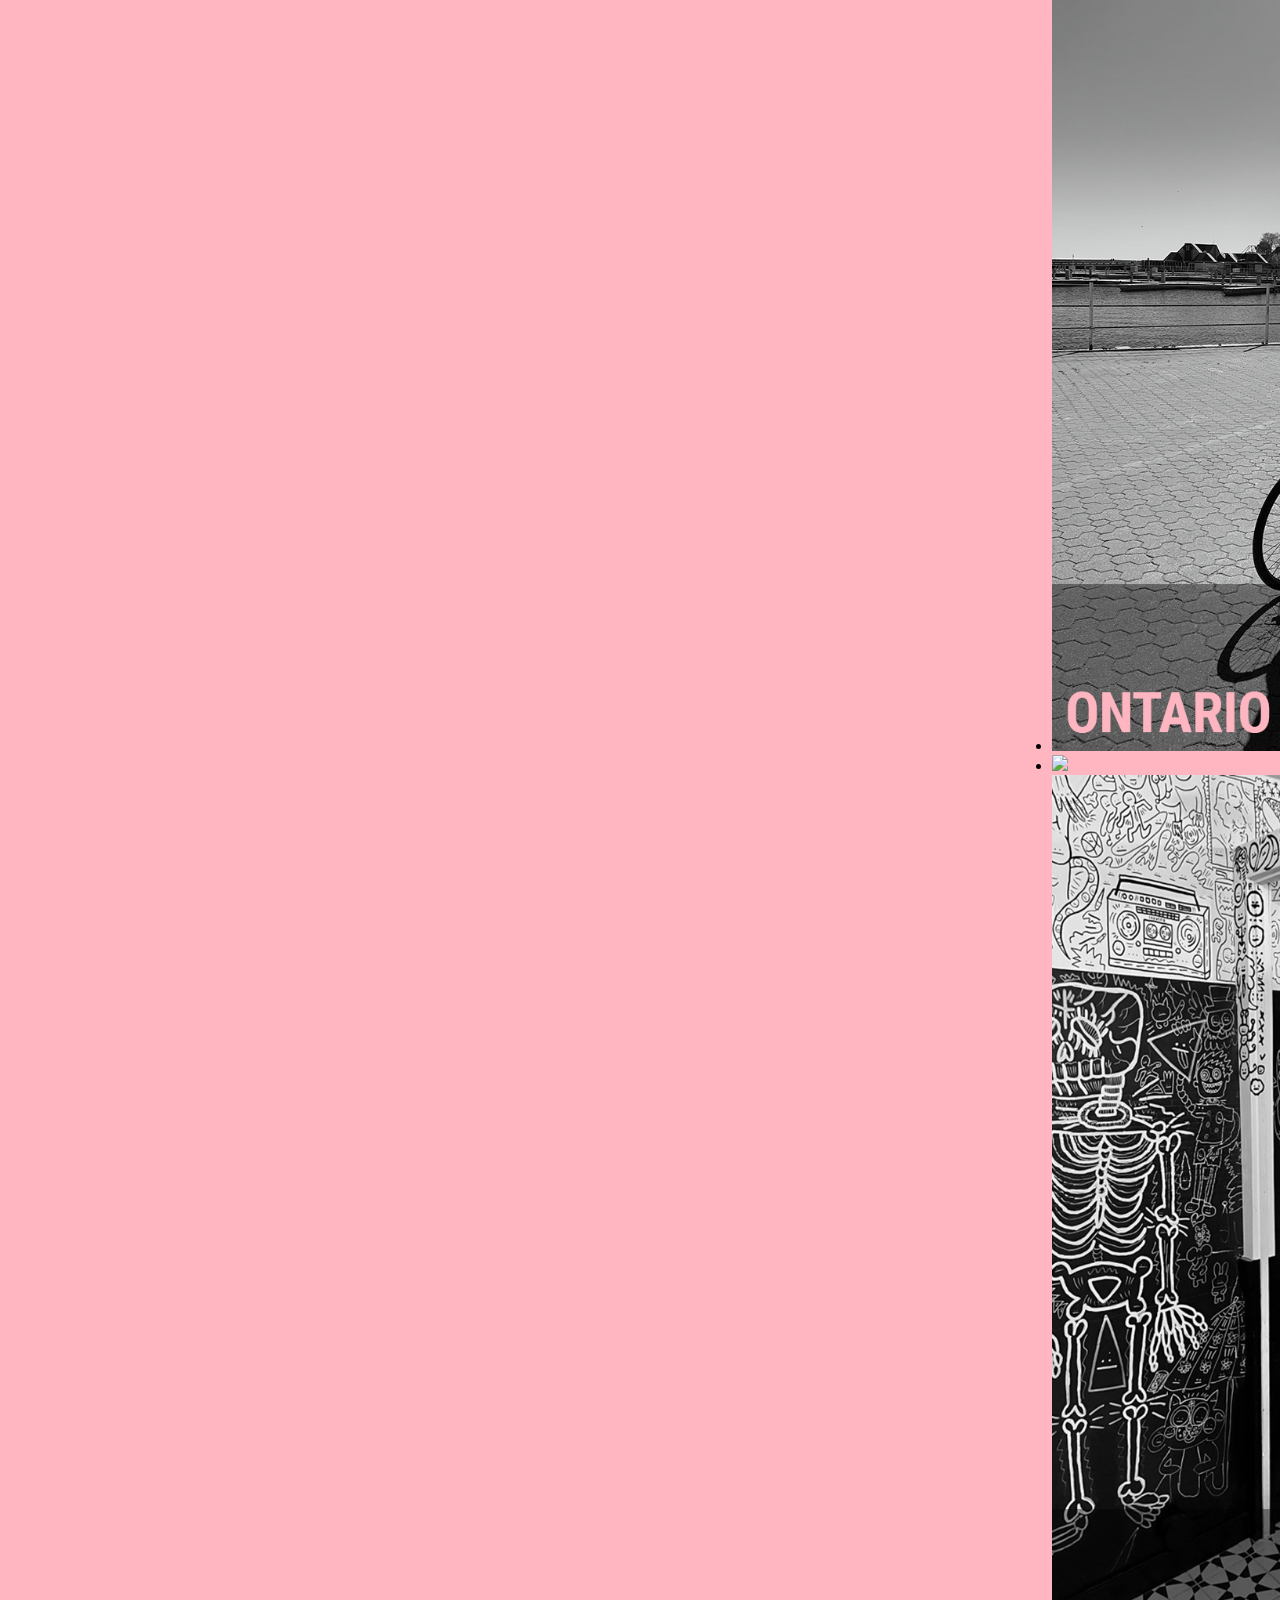
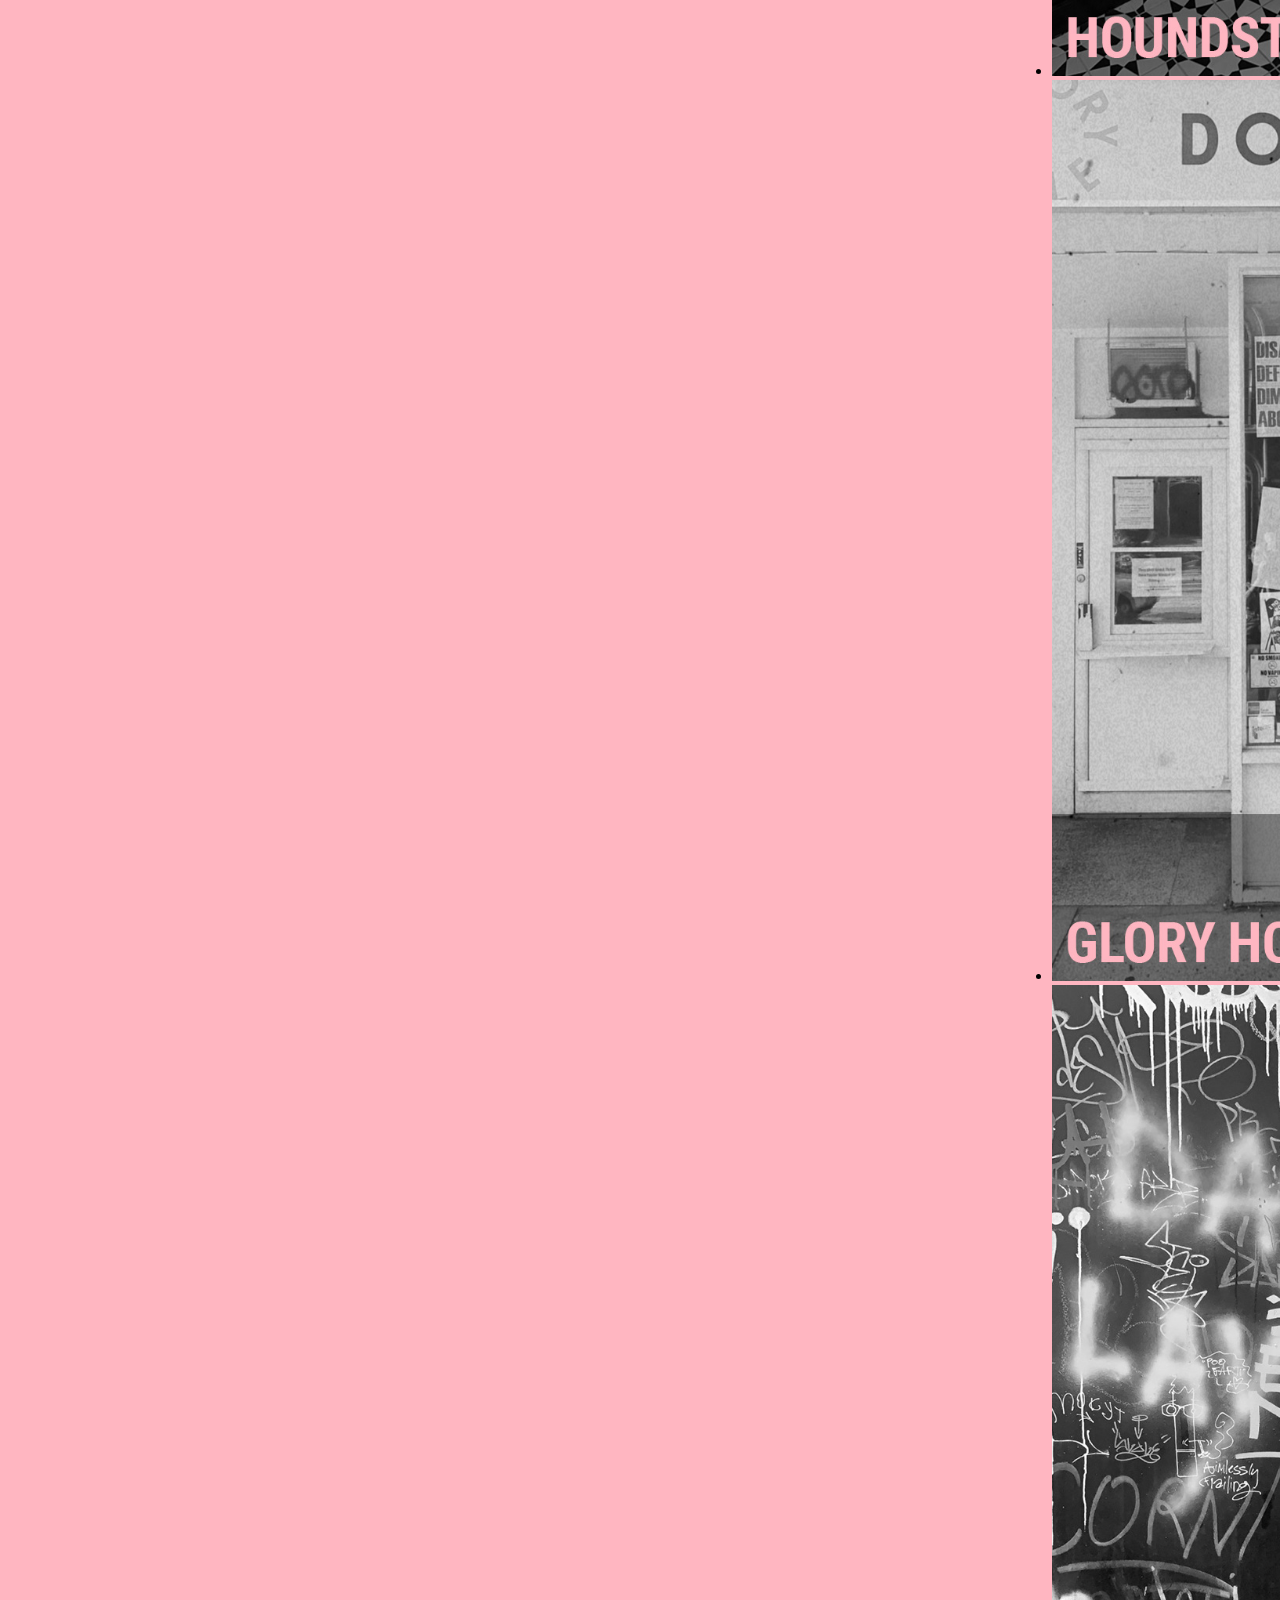
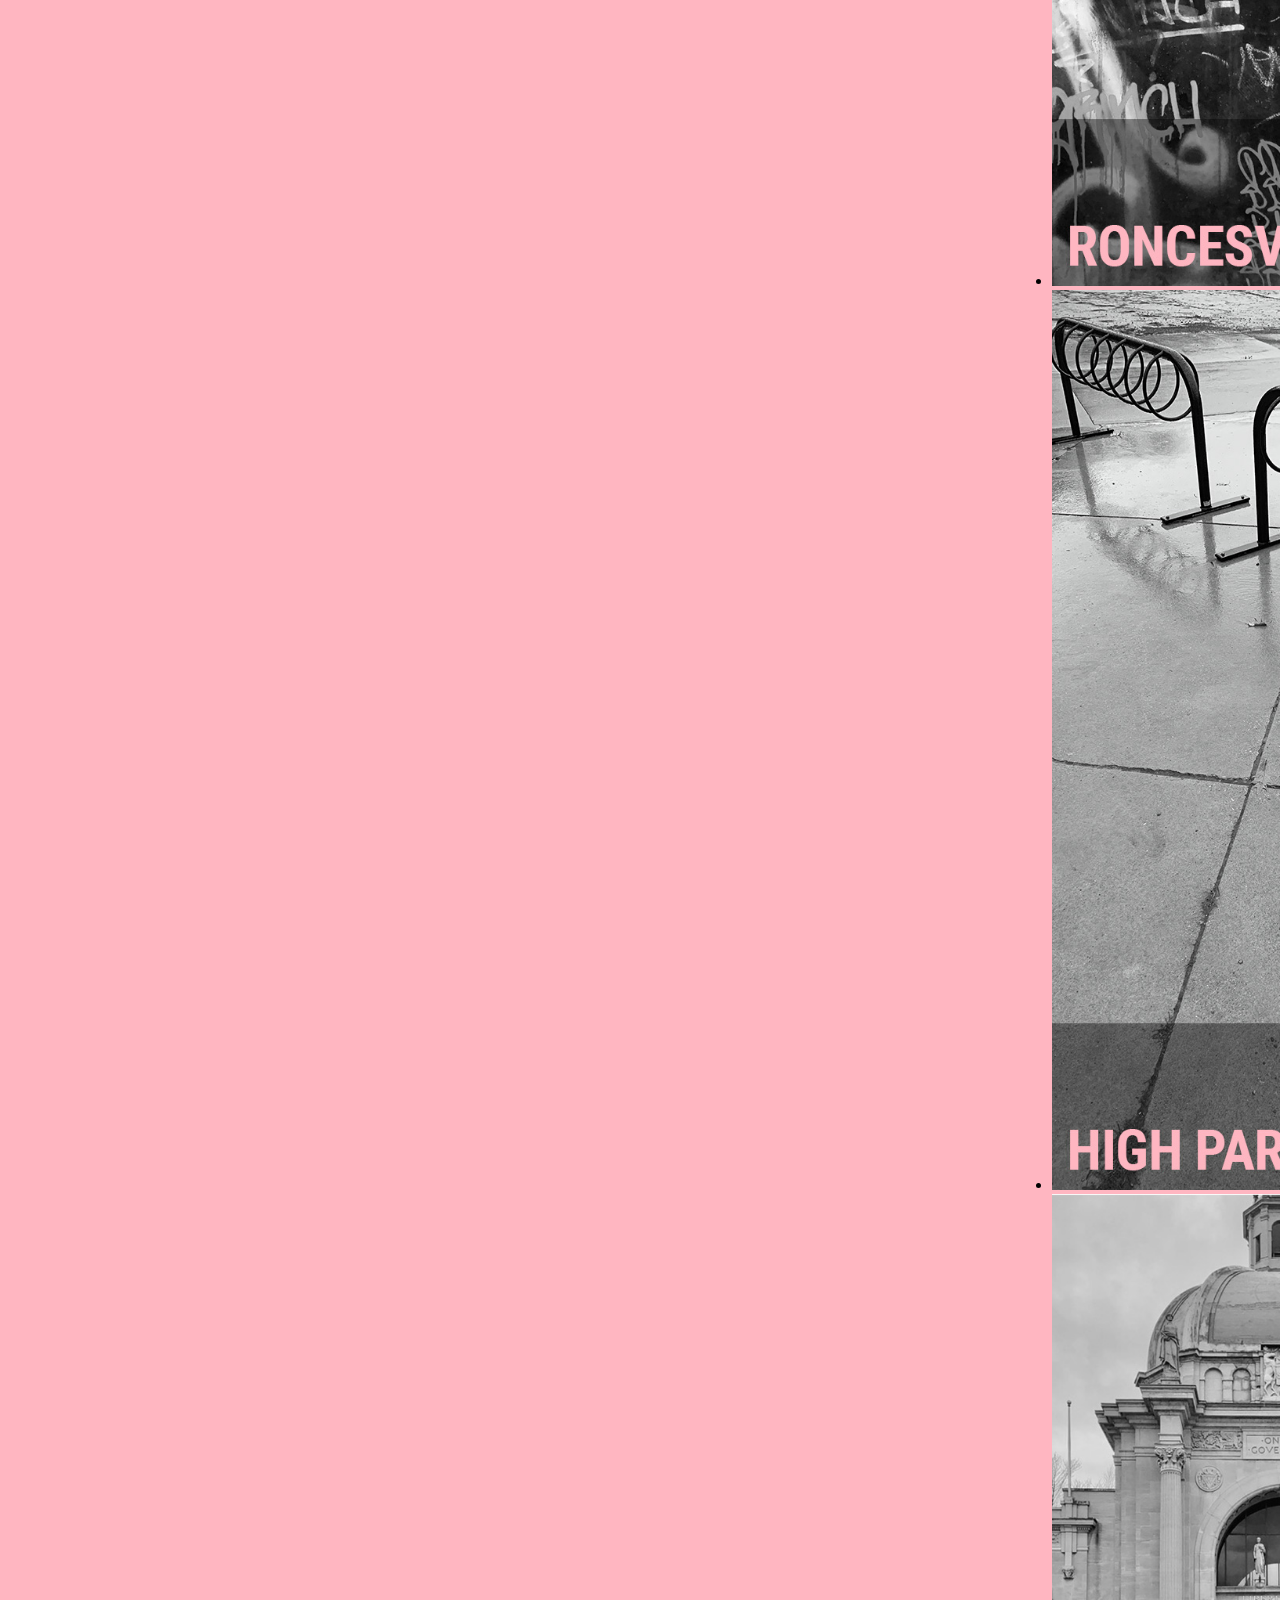
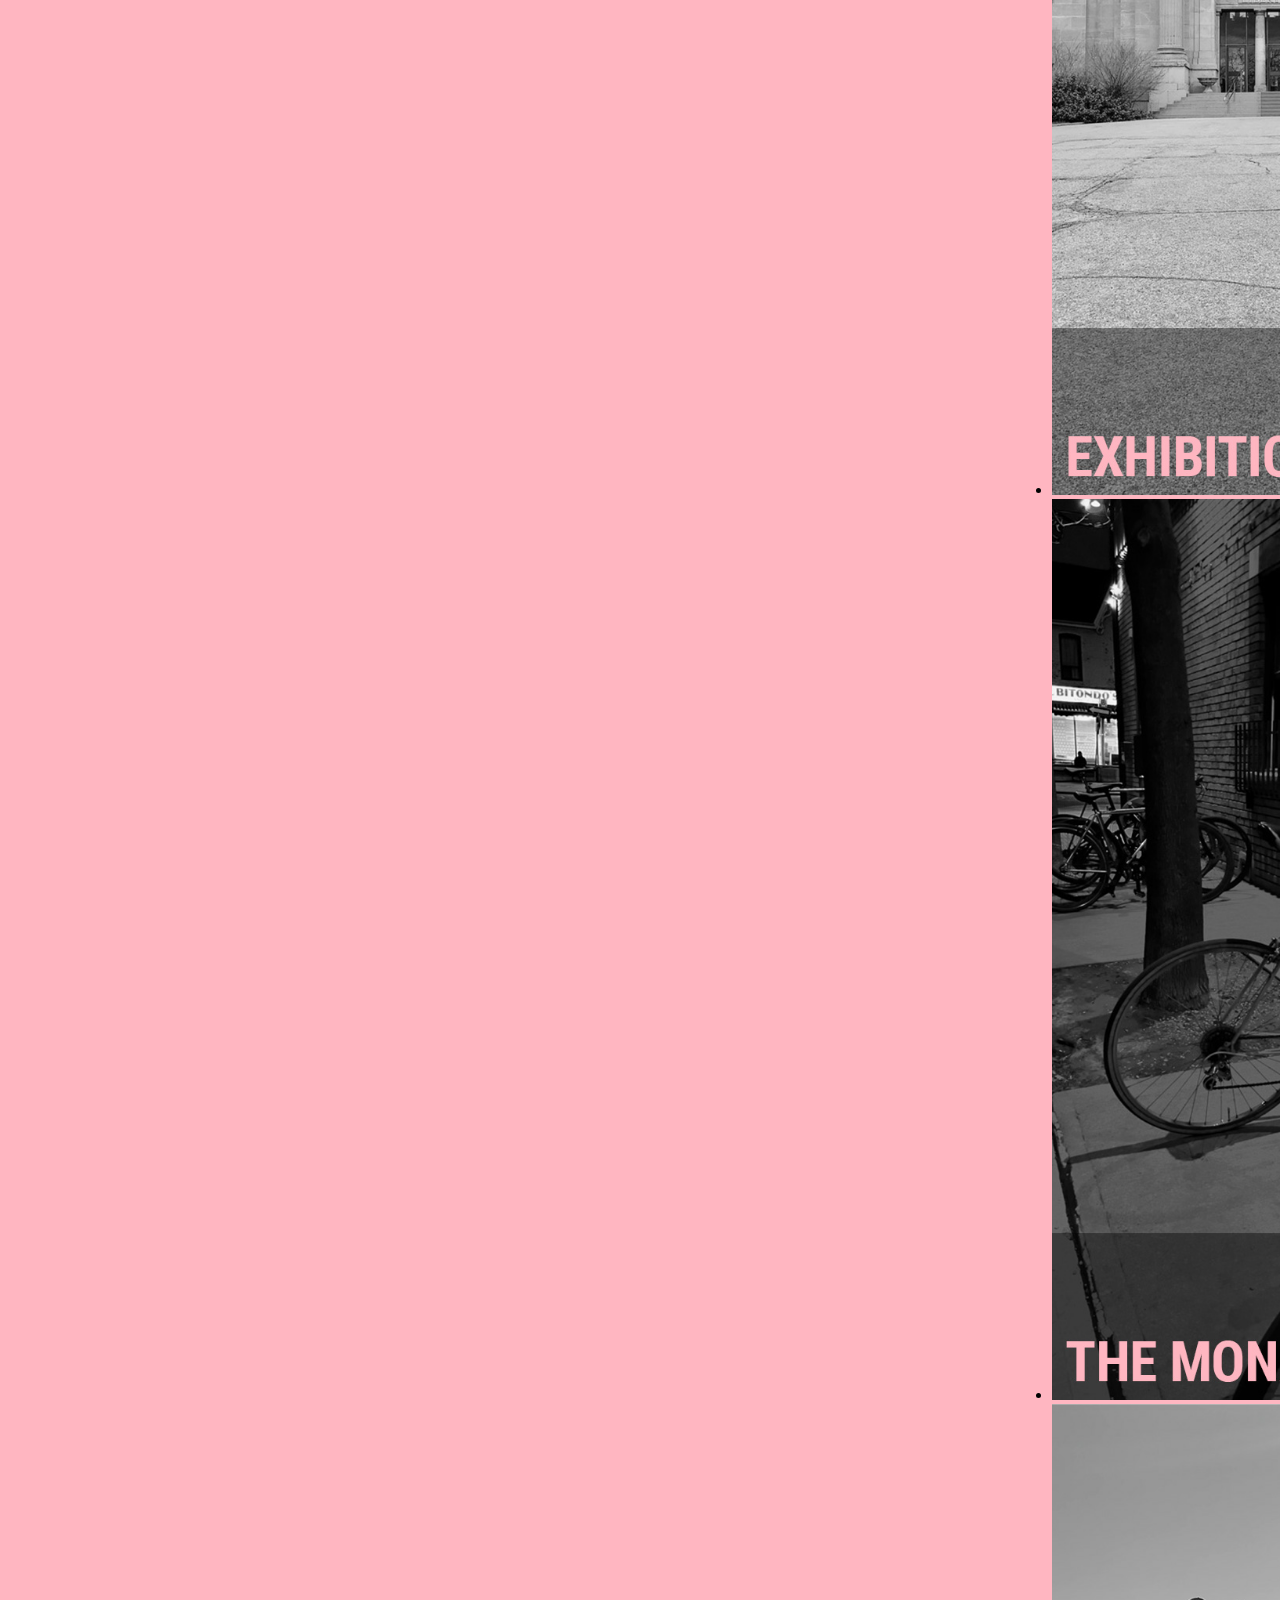
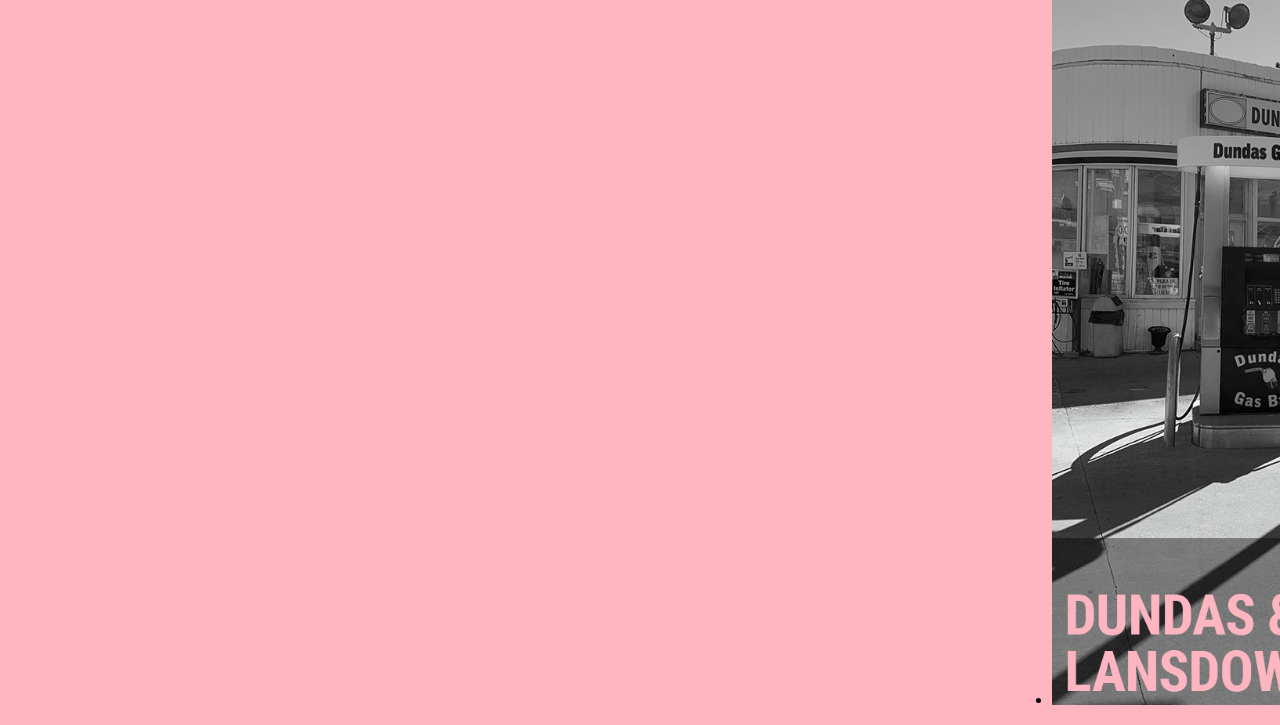
==== commit ade53f89: "Link fix attempt 2" ====
--- a/index.html
+++ b/index.html
@@ -67,9 +67,9 @@
               <div class="dropbtn"> </div>
               <div class="dropbtn"> </div>
                 <div class="dropdown-content">
-                <a href="file:///Users/erincharlton/Documents/GitHub/Rider2/people.html"> PEOPLE </a>
-                <a href="file:///Users/erincharlton/Documents/GitHub/Rider2/playlist.html"> PLAYLIST </a>
-                <a href="file:///Users/erincharlton/Documents/GitHub/Rider2/peanut.html"> PEANUT GALLERY</a>
+                <a href="https://erincharltonocad.github.io/Rider2/people.html"> PEOPLE </a>
+                <a href="https://erincharltonocad.github.io/Rider2/playlist.html"> PLAYLIST </a>
+                <a href="https://erincharltonocad.github.io/Rider2/peanut.html"> PEANUT GALLERY</a>
                 </div>
             </div>
           </div>
@@ -230,7 +230,6 @@
           <li> <img class="feed" src= media/11.jpg> </li>
           <li> <img class="feed" src= media/12.jpg> </li>
           <li> <img class="feed" src= media/13.jpg> </li>
-          <li> <img class="feed" src= media/14.jpg> </li>
           </ul>
         </div>
     </div>
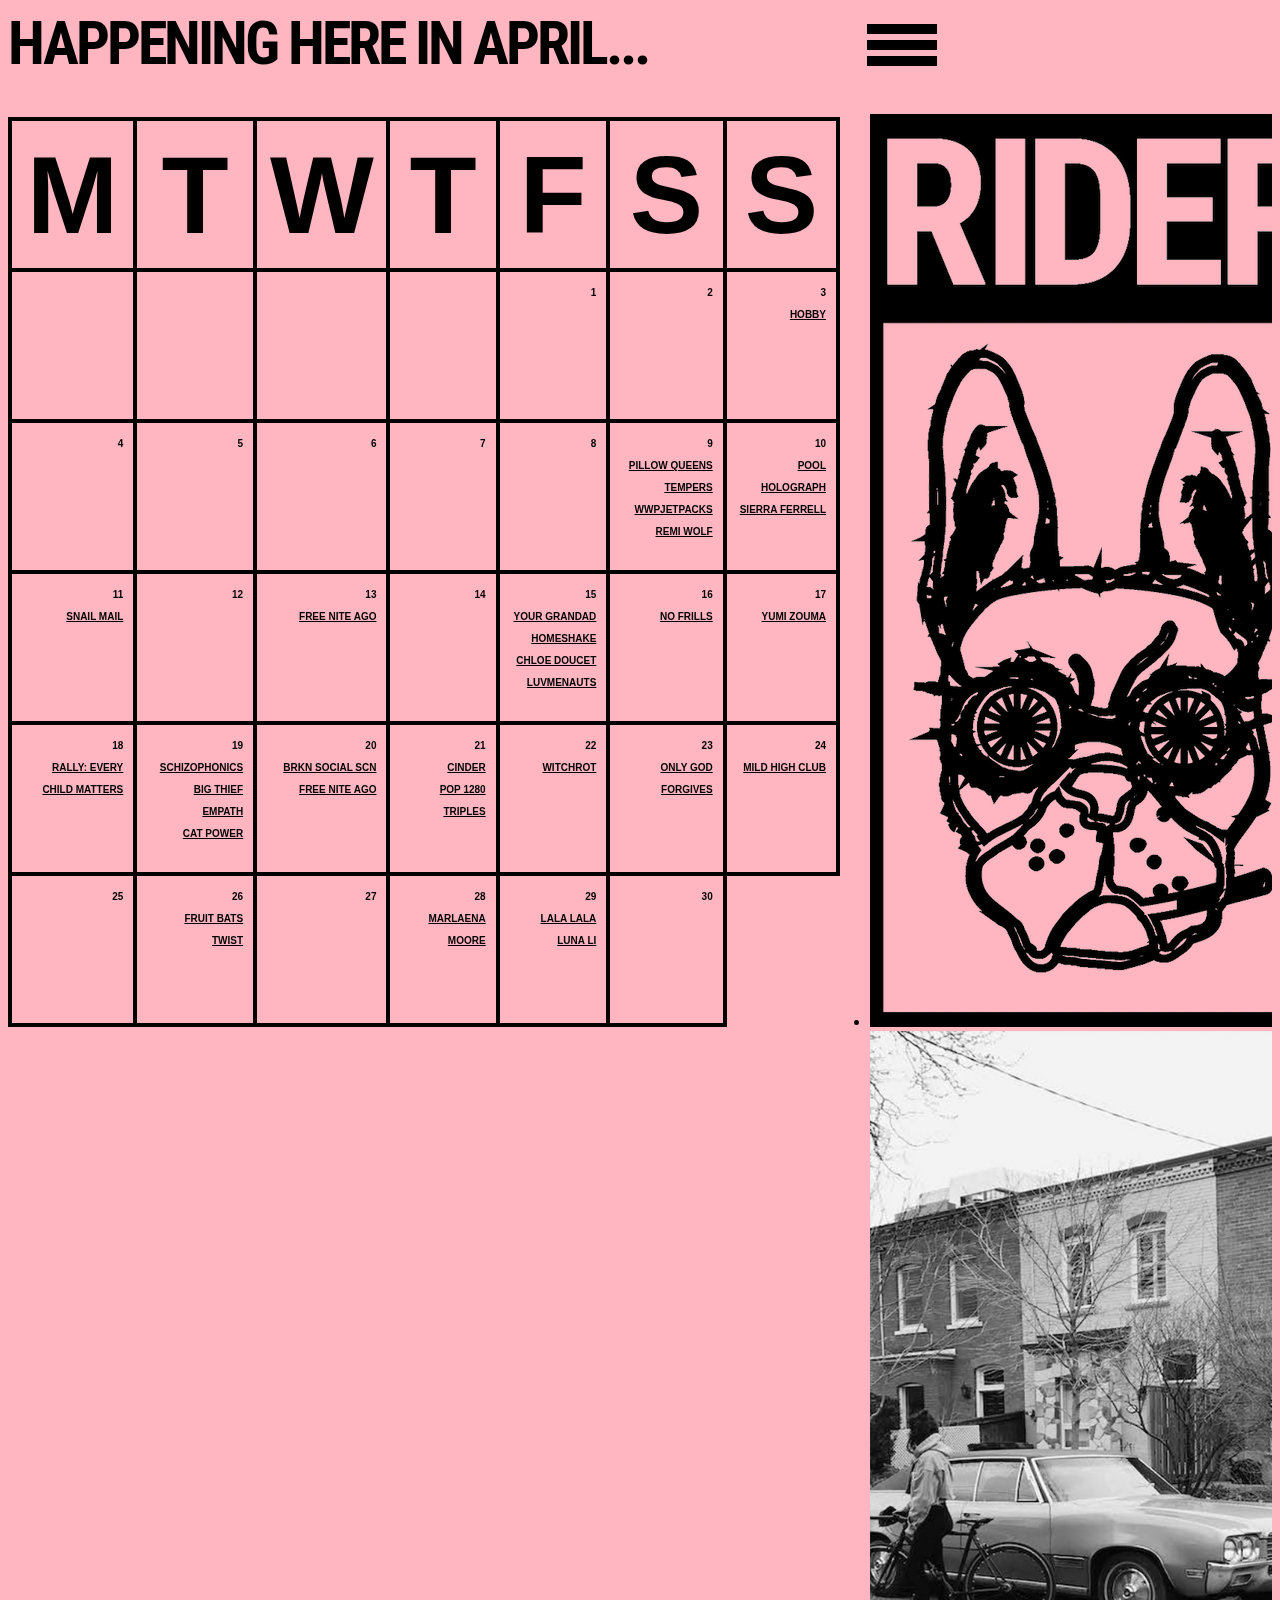
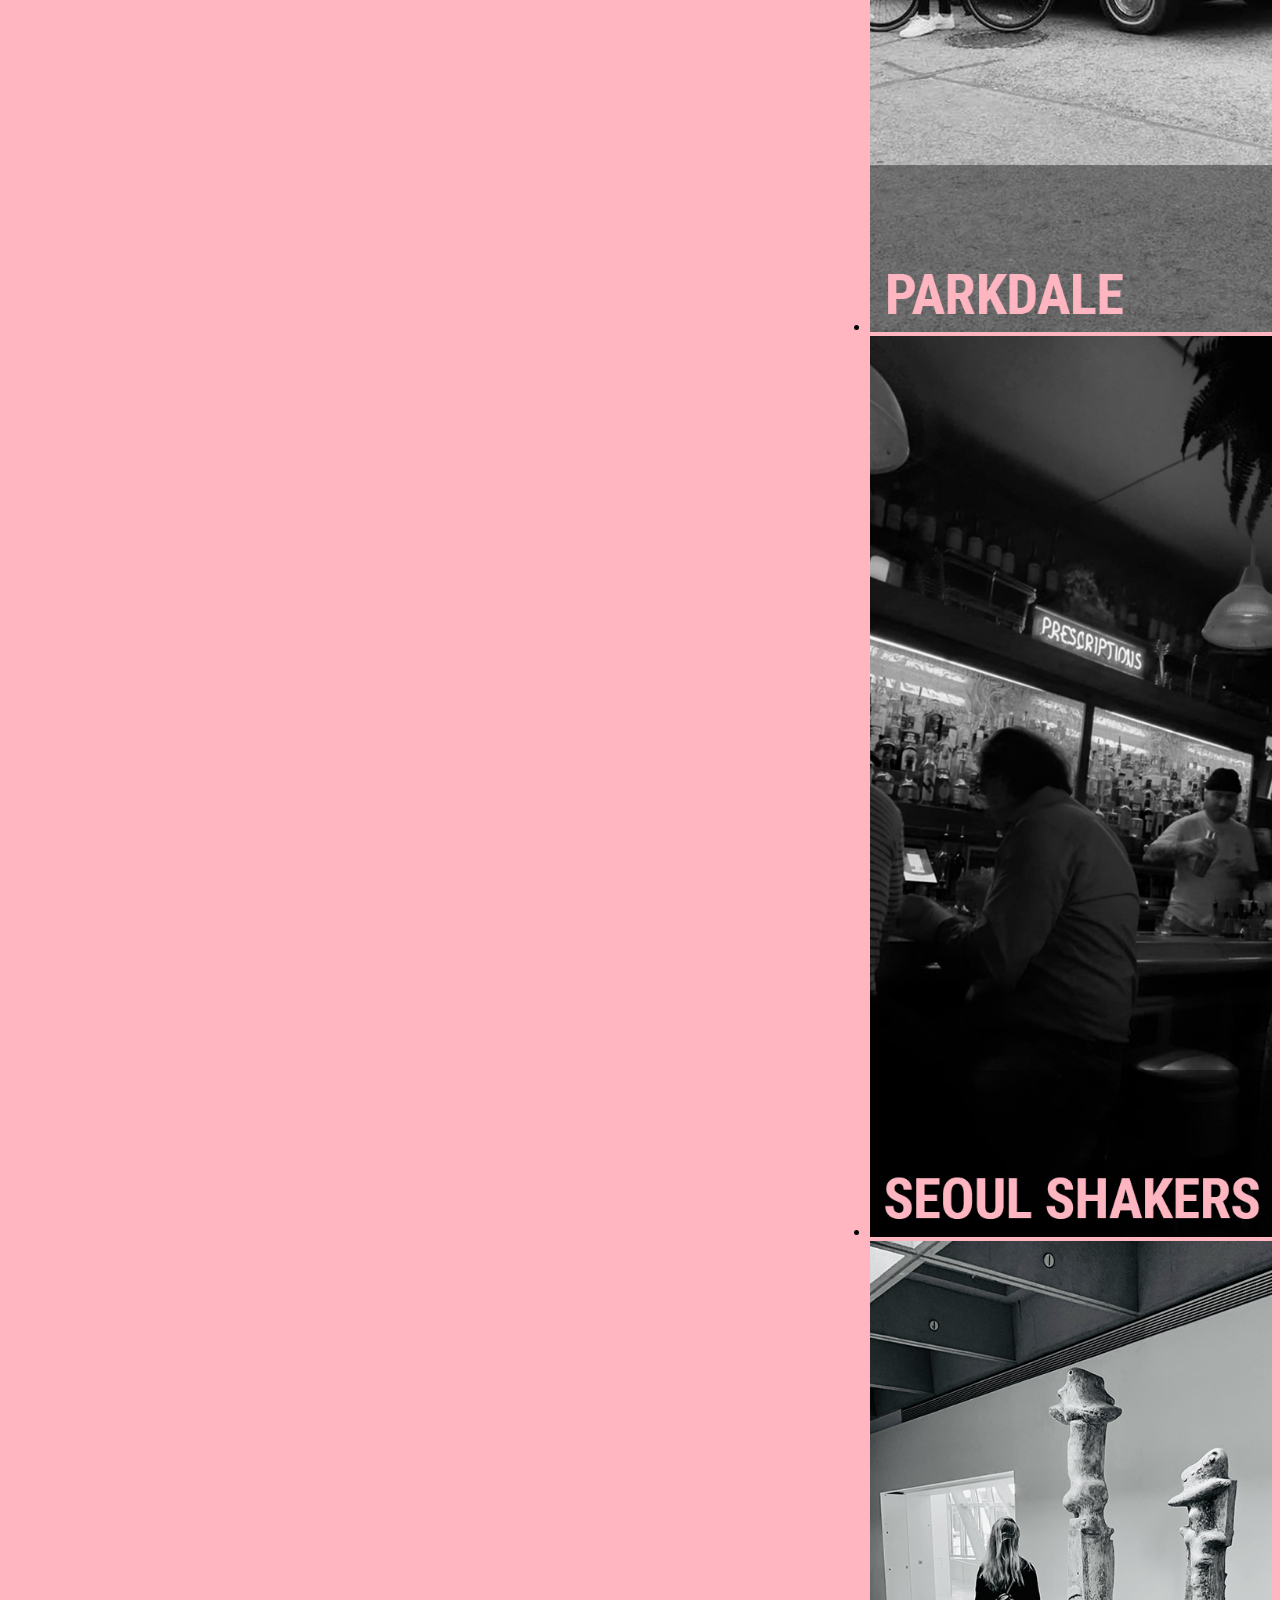
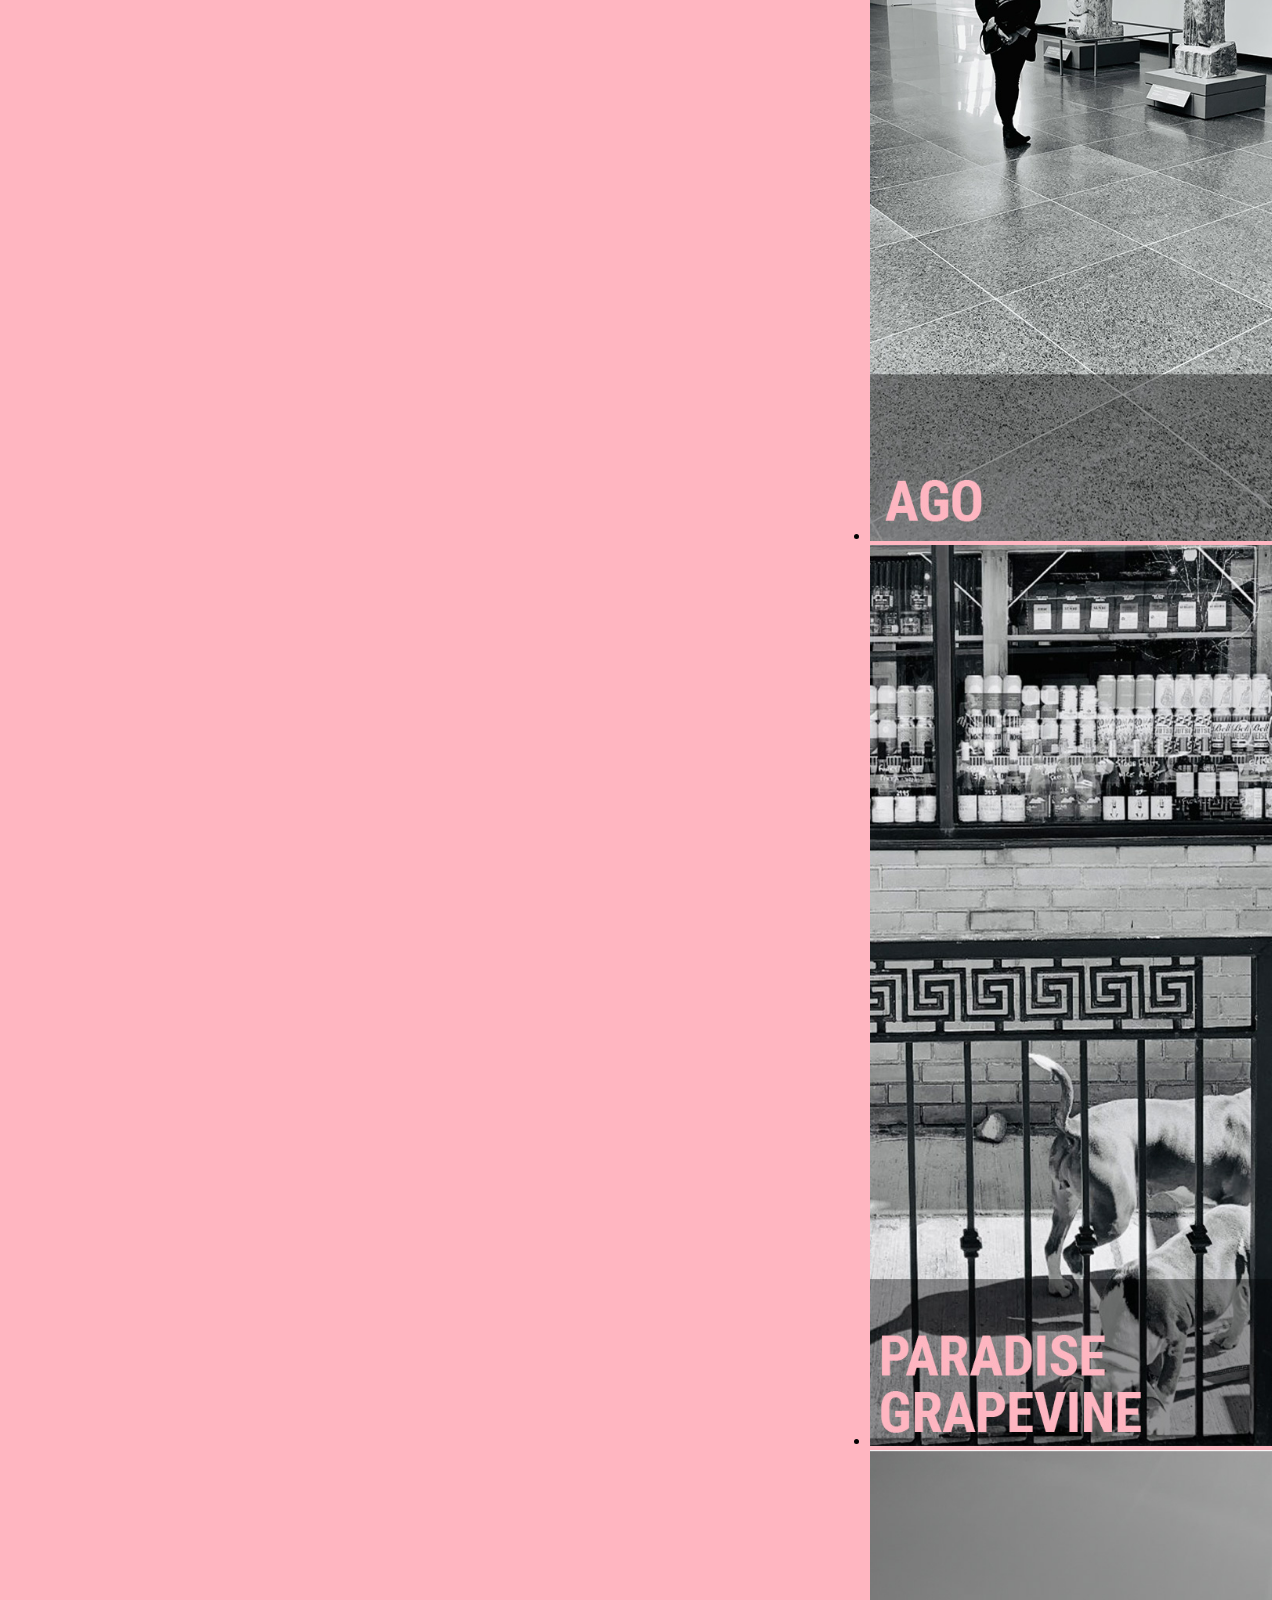
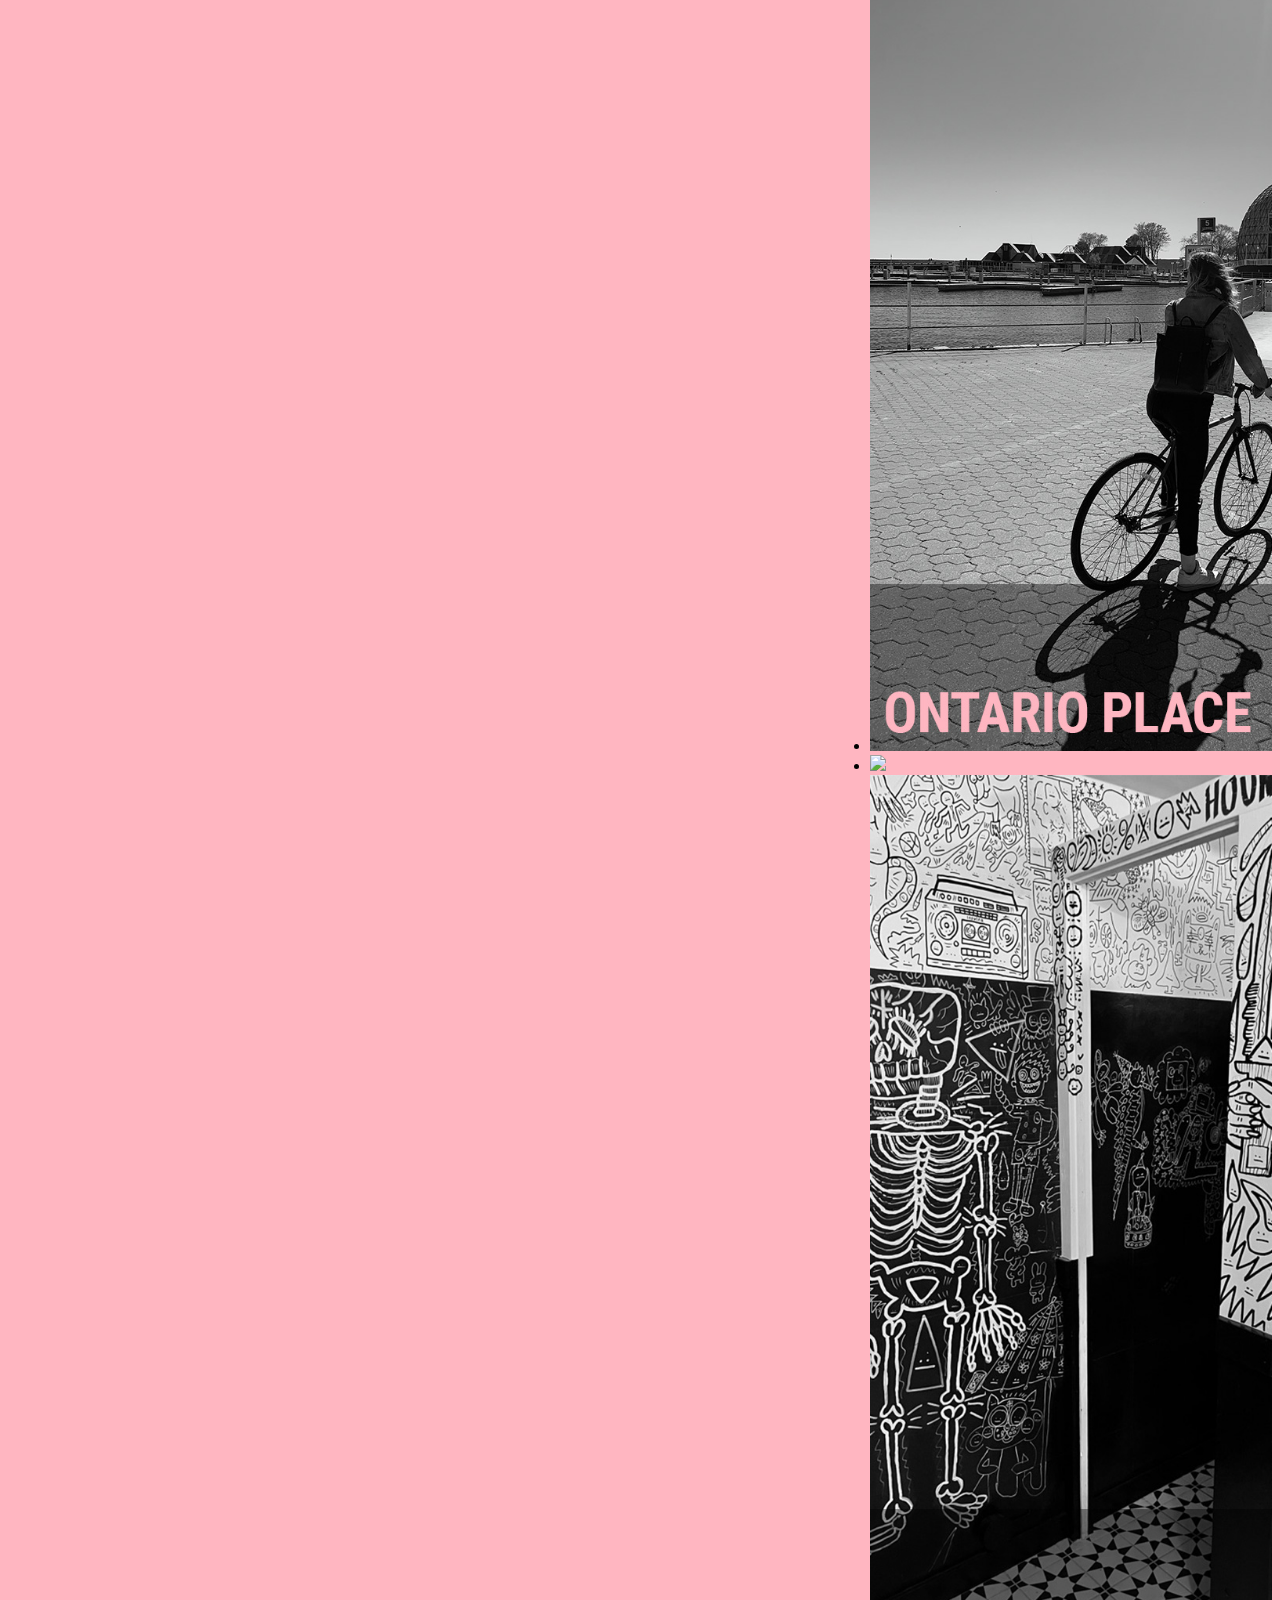
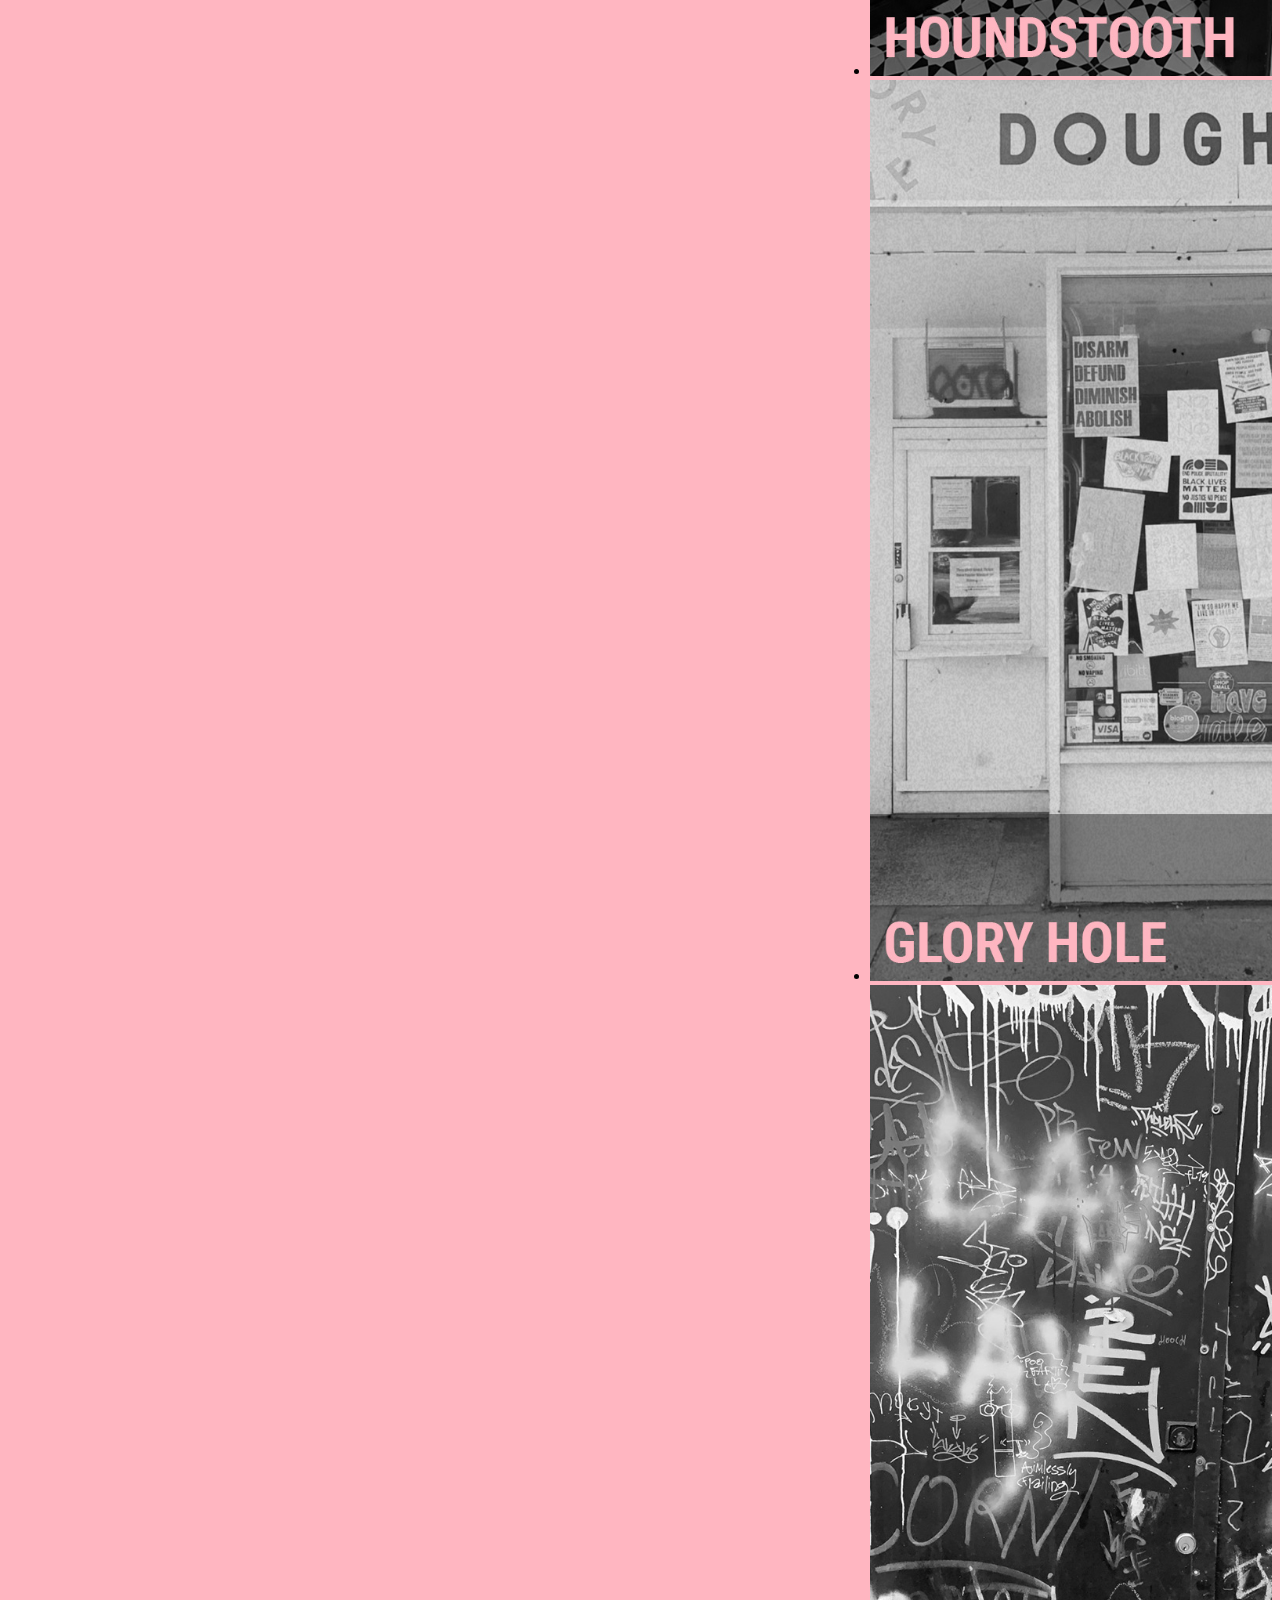
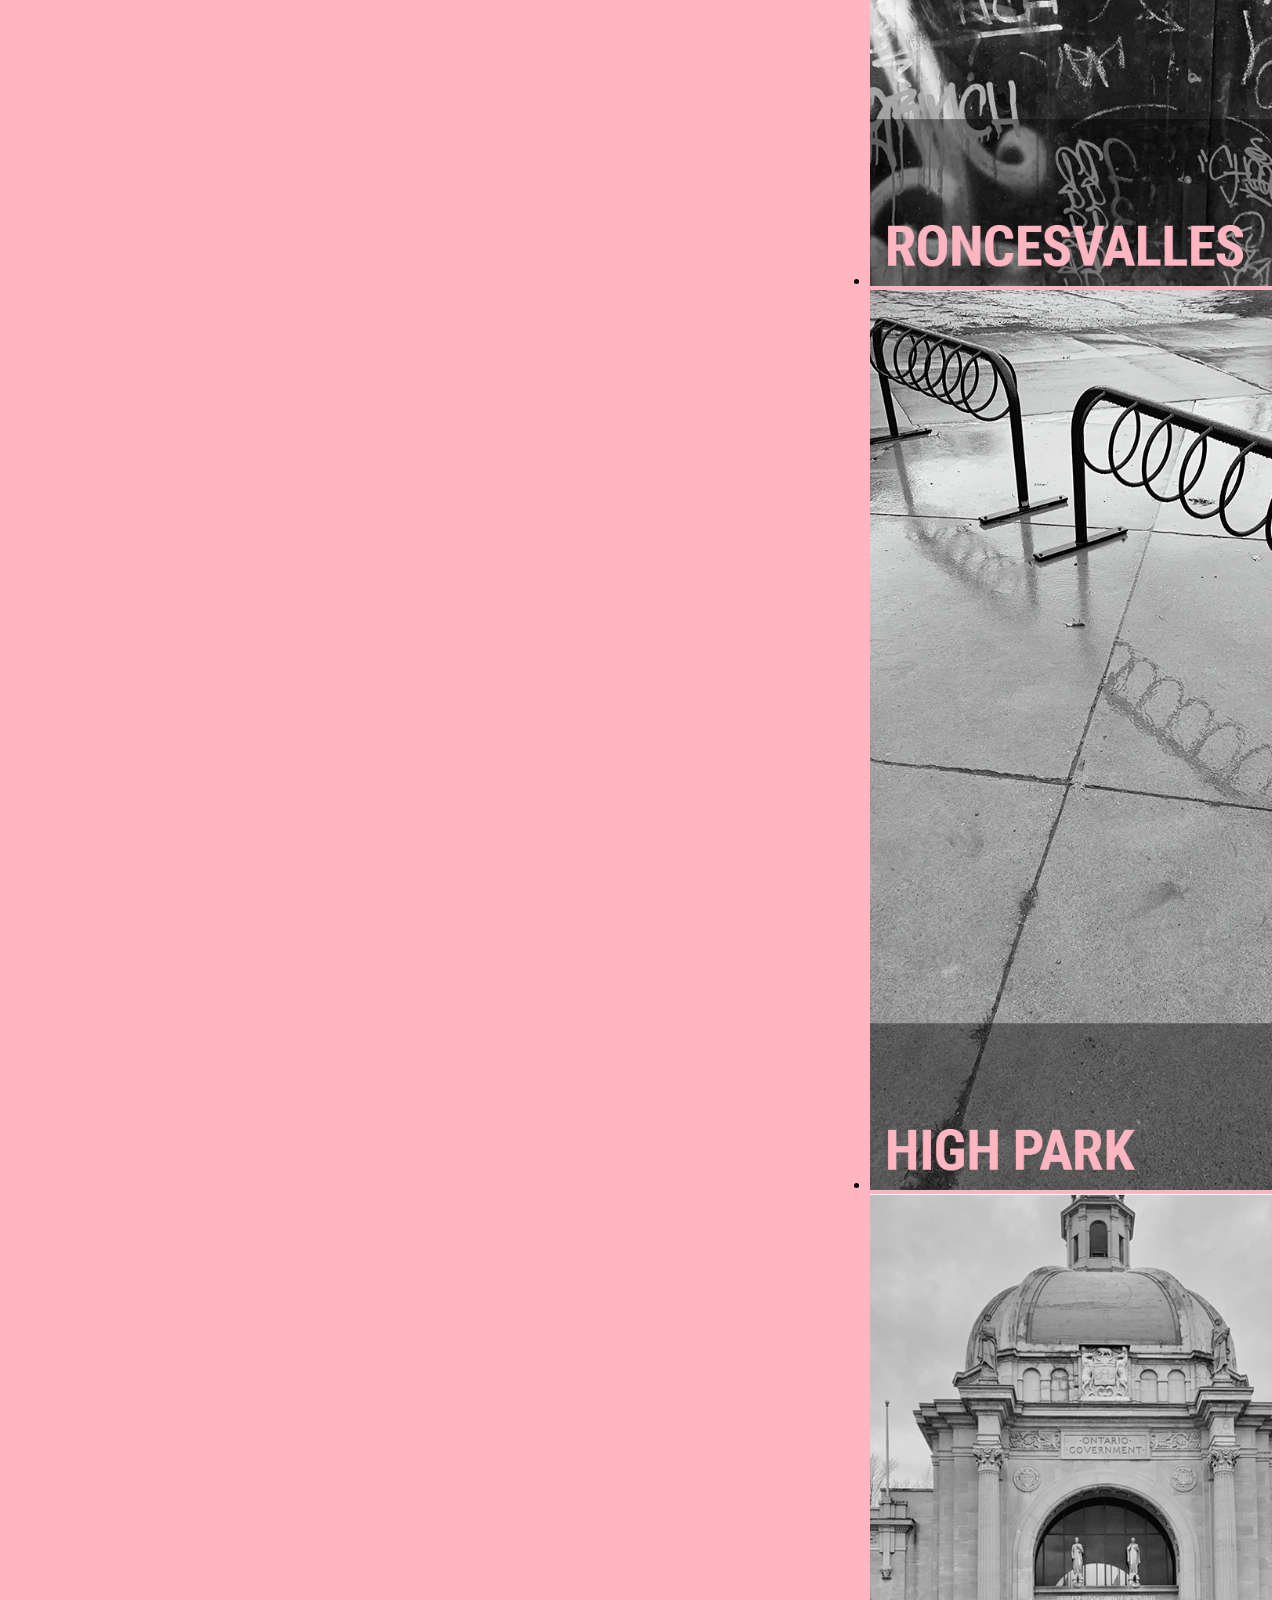
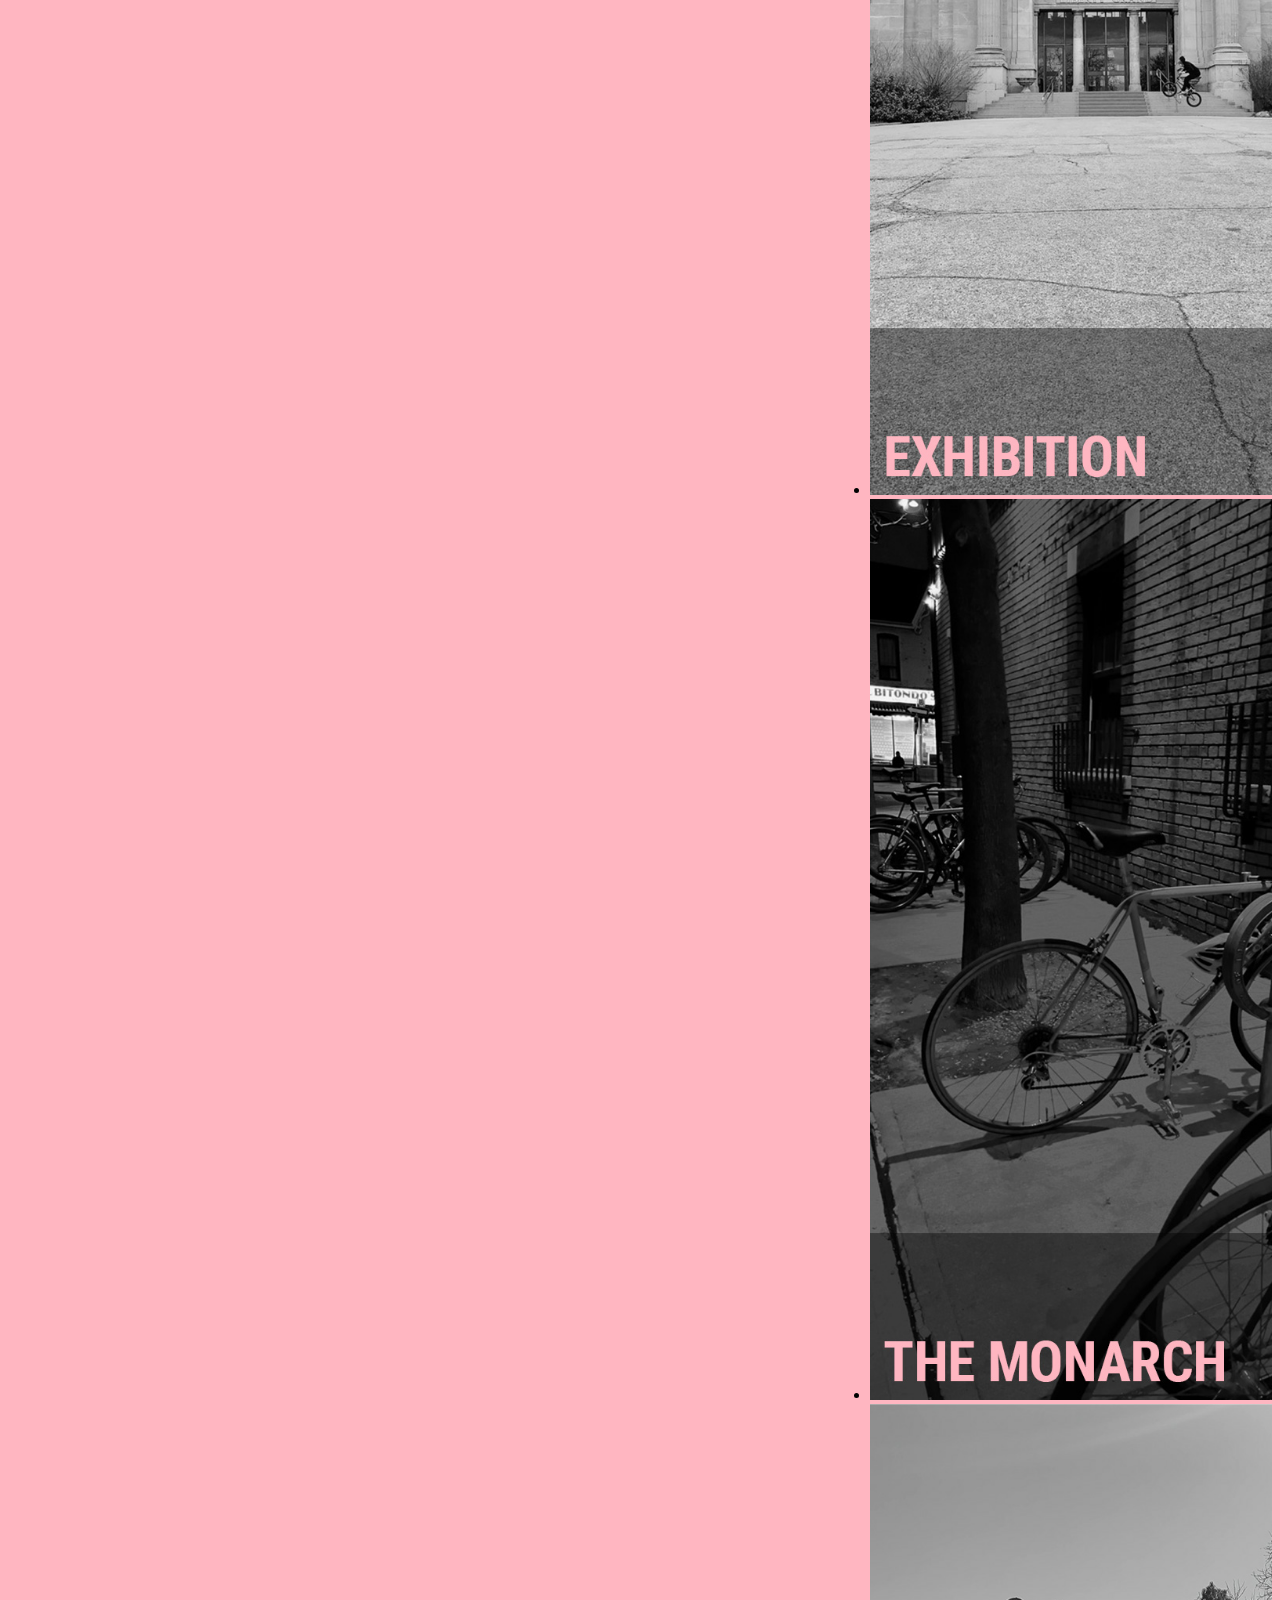
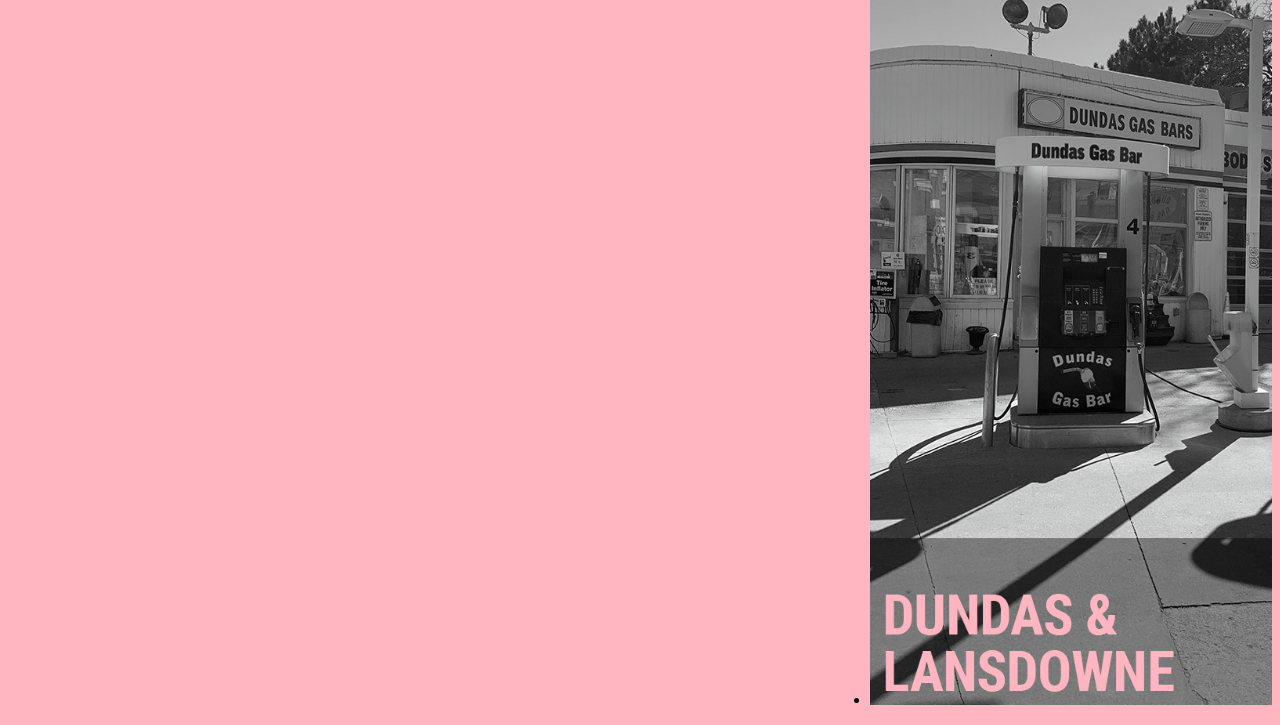
==== commit 0c61aa84: "Final edits" ====
--- a/index.html
+++ b/index.html
@@ -216,7 +216,7 @@
 
         <div class="right">
           <ul>
-          <li> <a id="dog" href="file:///Users/erincharlton/Desktop/ED%20DES/Rider/about.html"><img src= media/rider_emblem.png> </a></li>
+          <li> <a id="dog" href="https://erincharltonocad.github.io/Rider2/about.html"><img src= media/rider_emblem.png> </a></li>
           <li> <img class="feed" src= media/1.jpg> </li>
           <li> <img class="feed" src= media/2.jpg> </li>
           <li> <img class="feed" src= media/3.jpg> </li>
--- a/style.css
+++ b/style.css
@@ -1,7 +1,6 @@
     .flex-container {
     
-        min-width: 1545px;
-        max-width: 1545px;
+        min-width:1100px;
        
 }
 #box1 {
@@ -13,6 +12,7 @@
     background: lightpink;
     font-weight: bold;
     position: absolute;
+    white-space: nowrap;
    
 }
 
